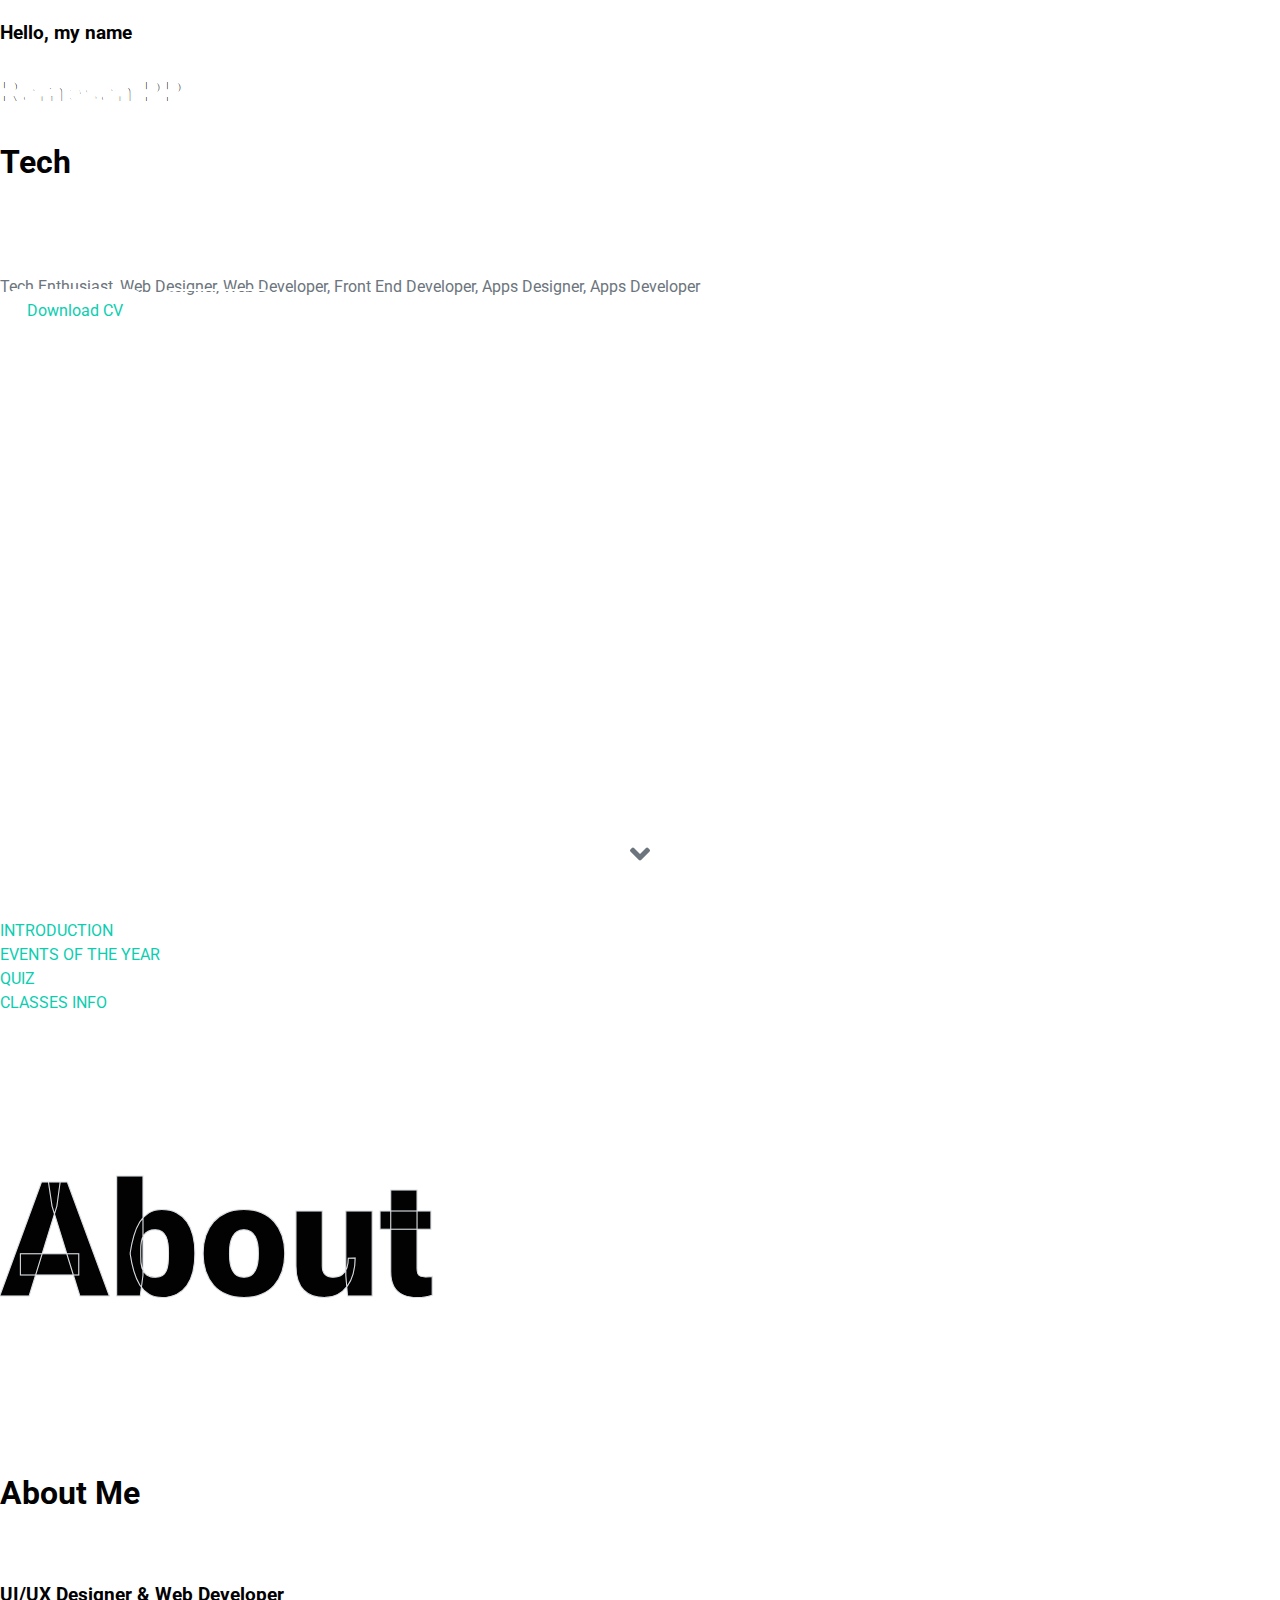
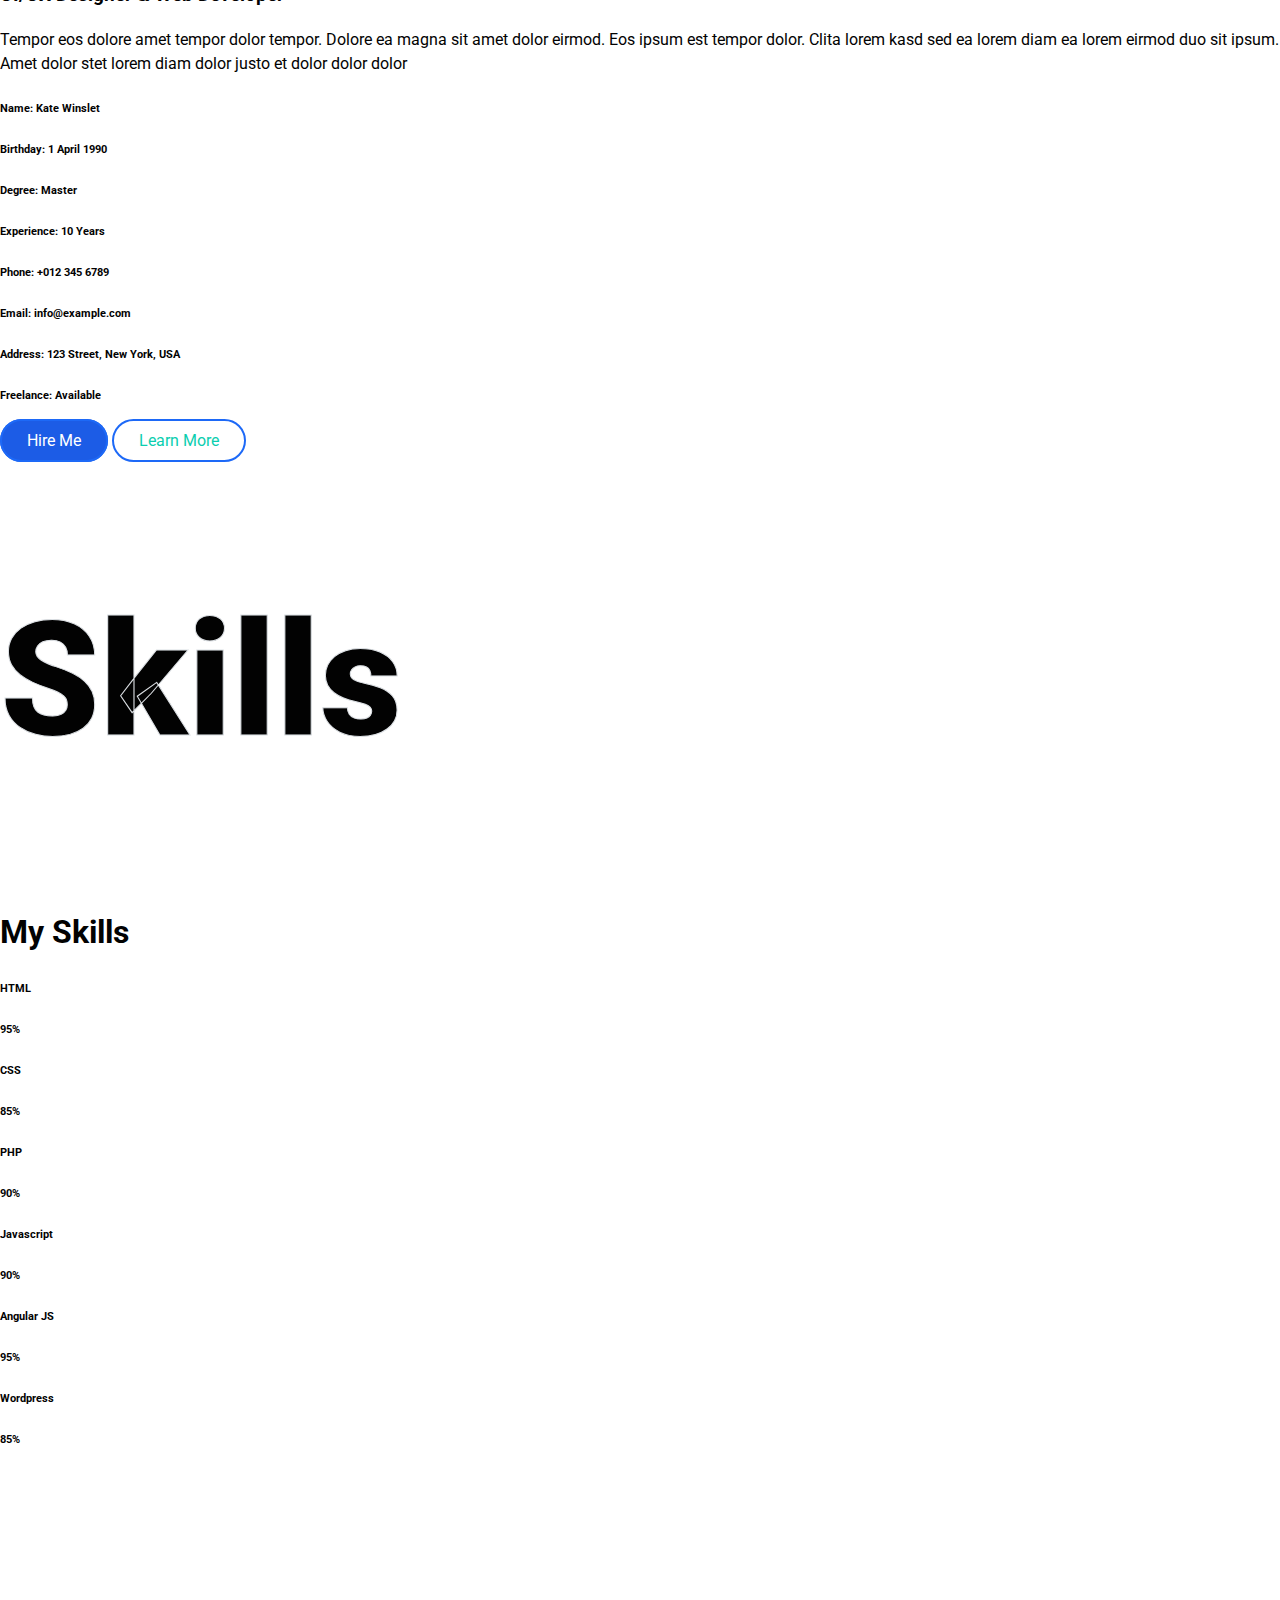
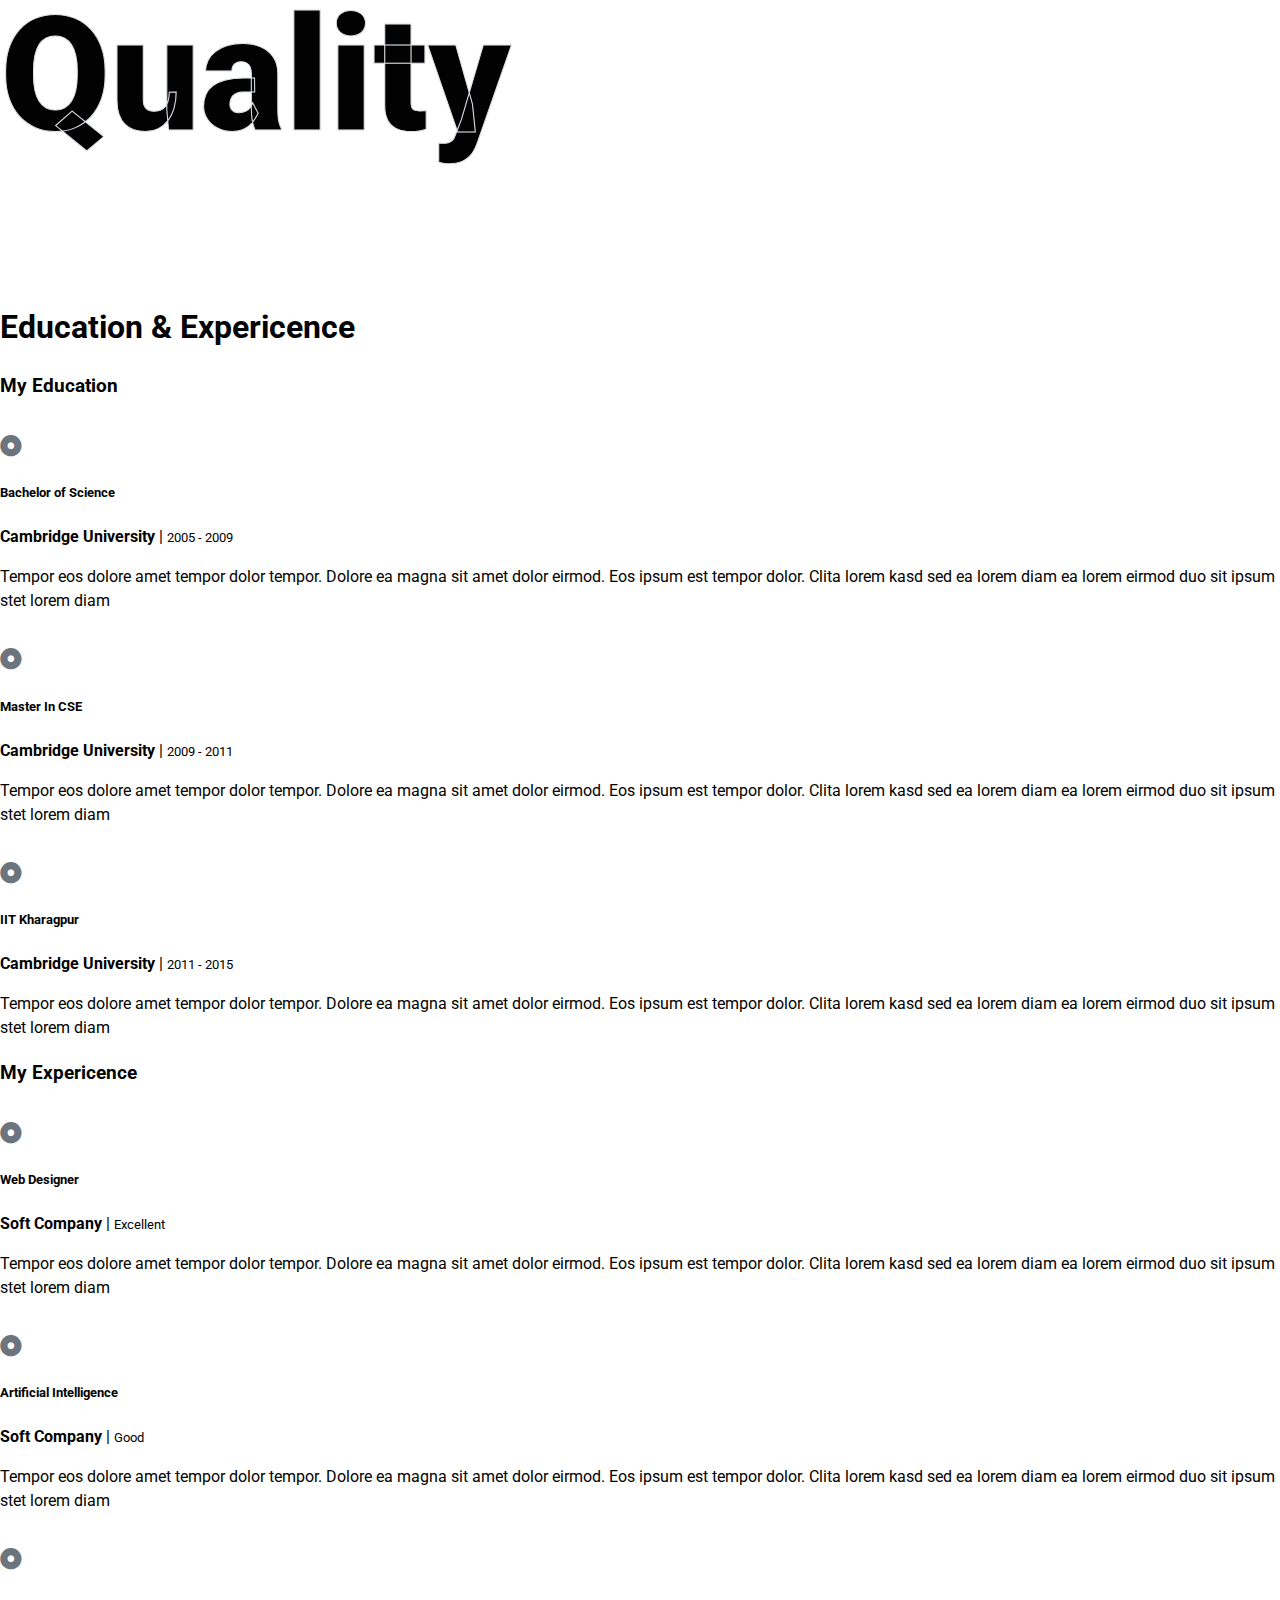
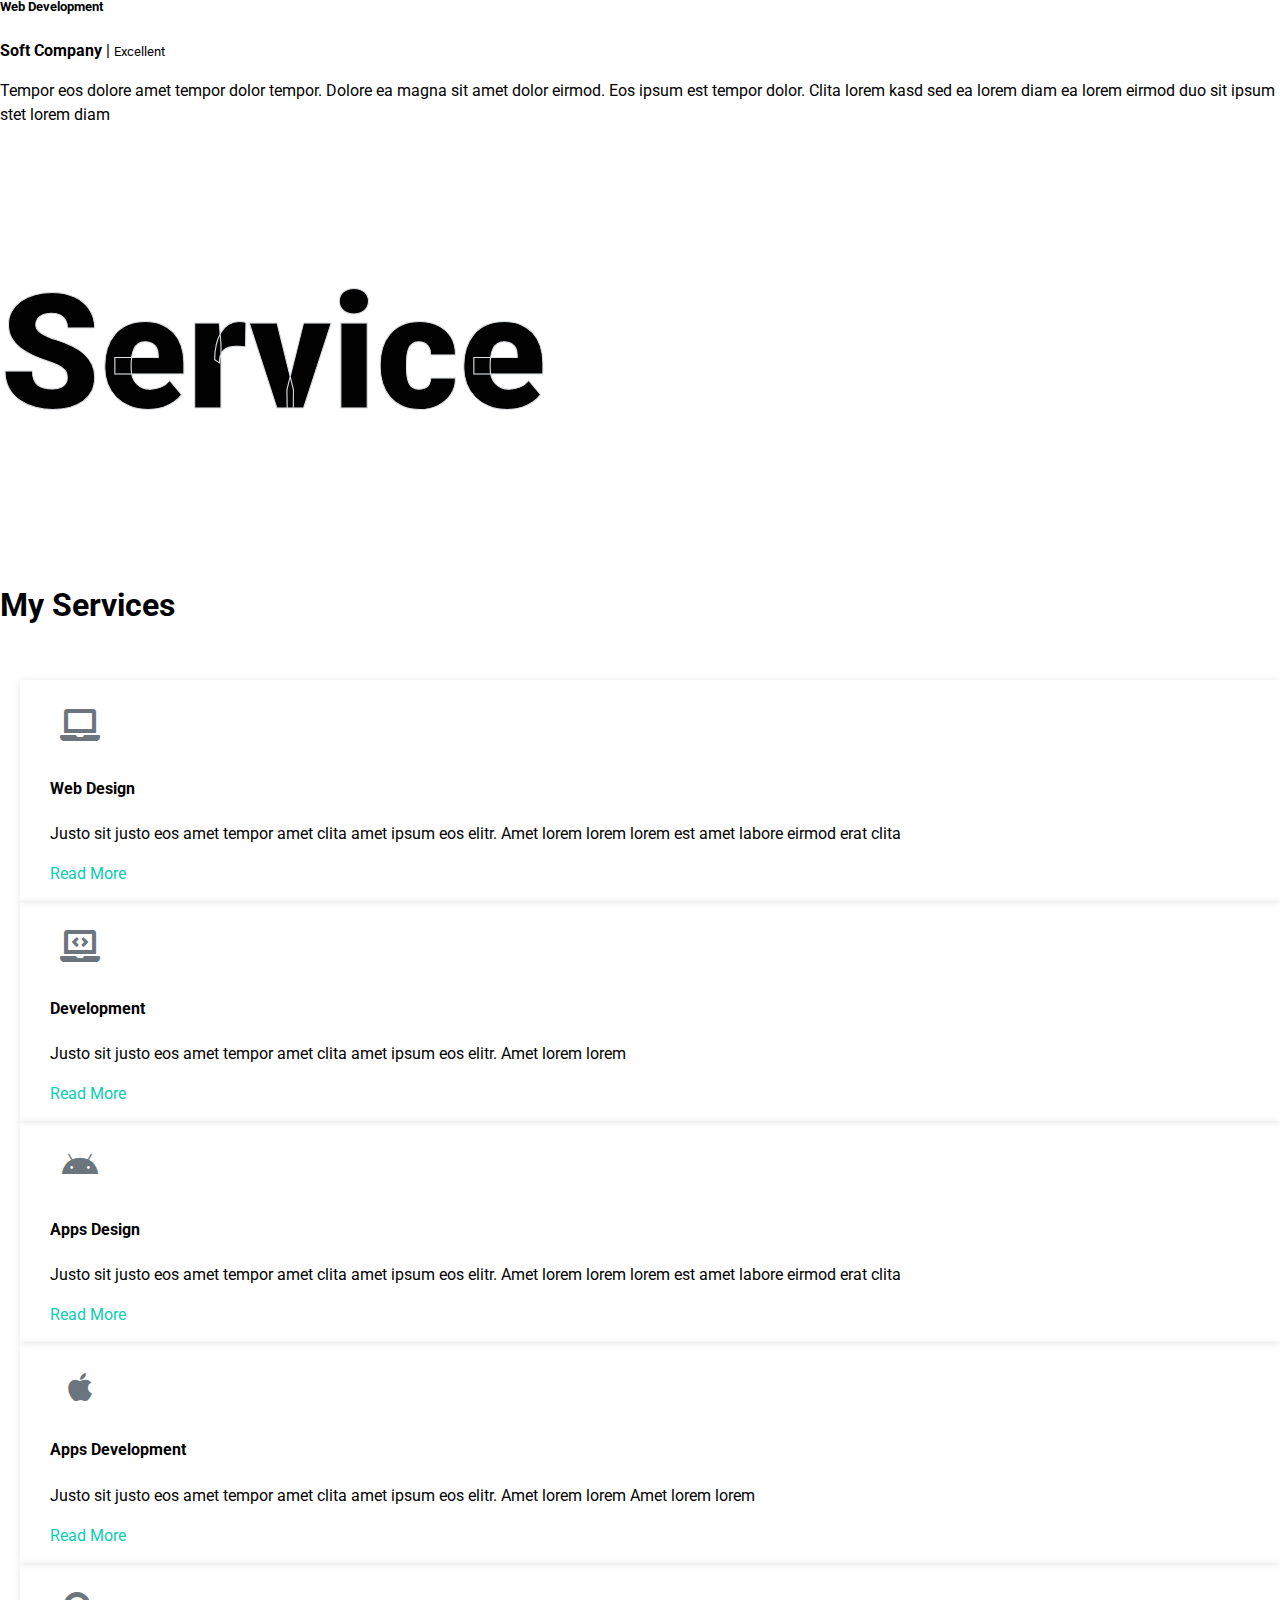
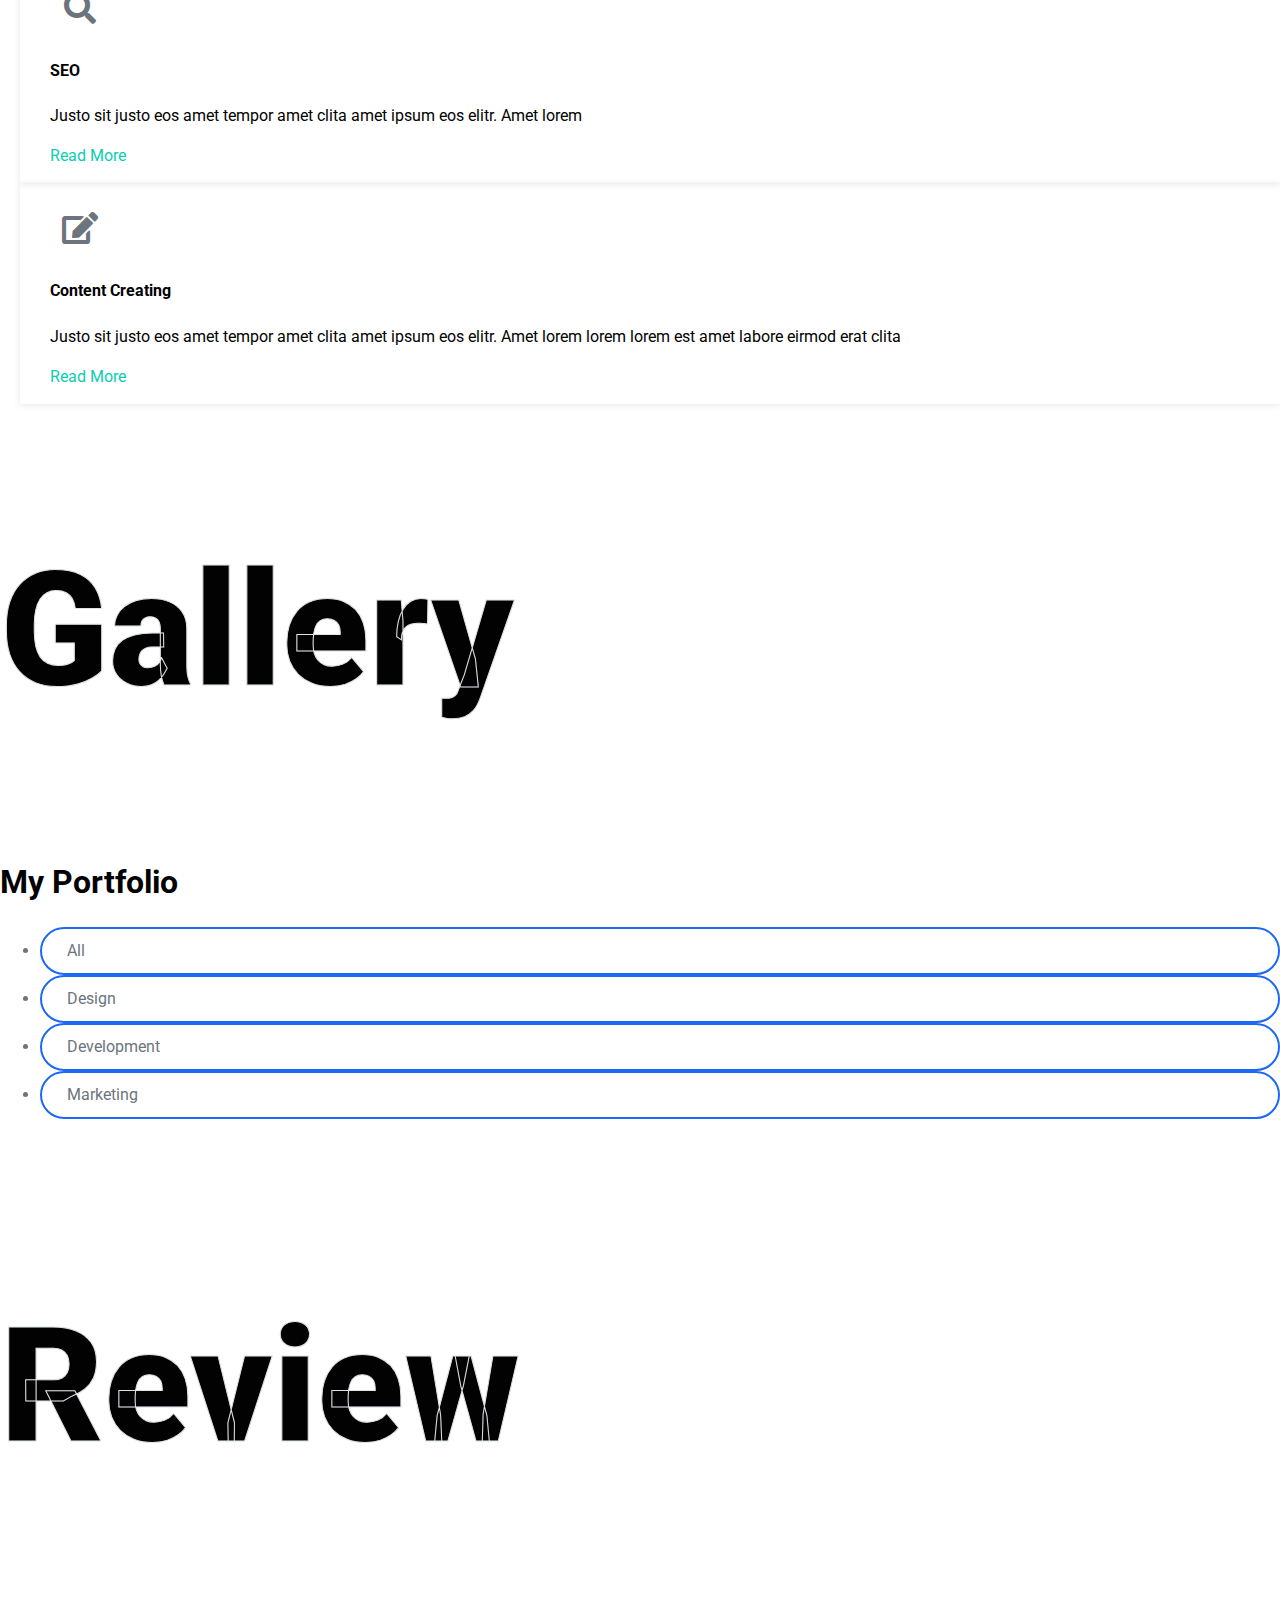
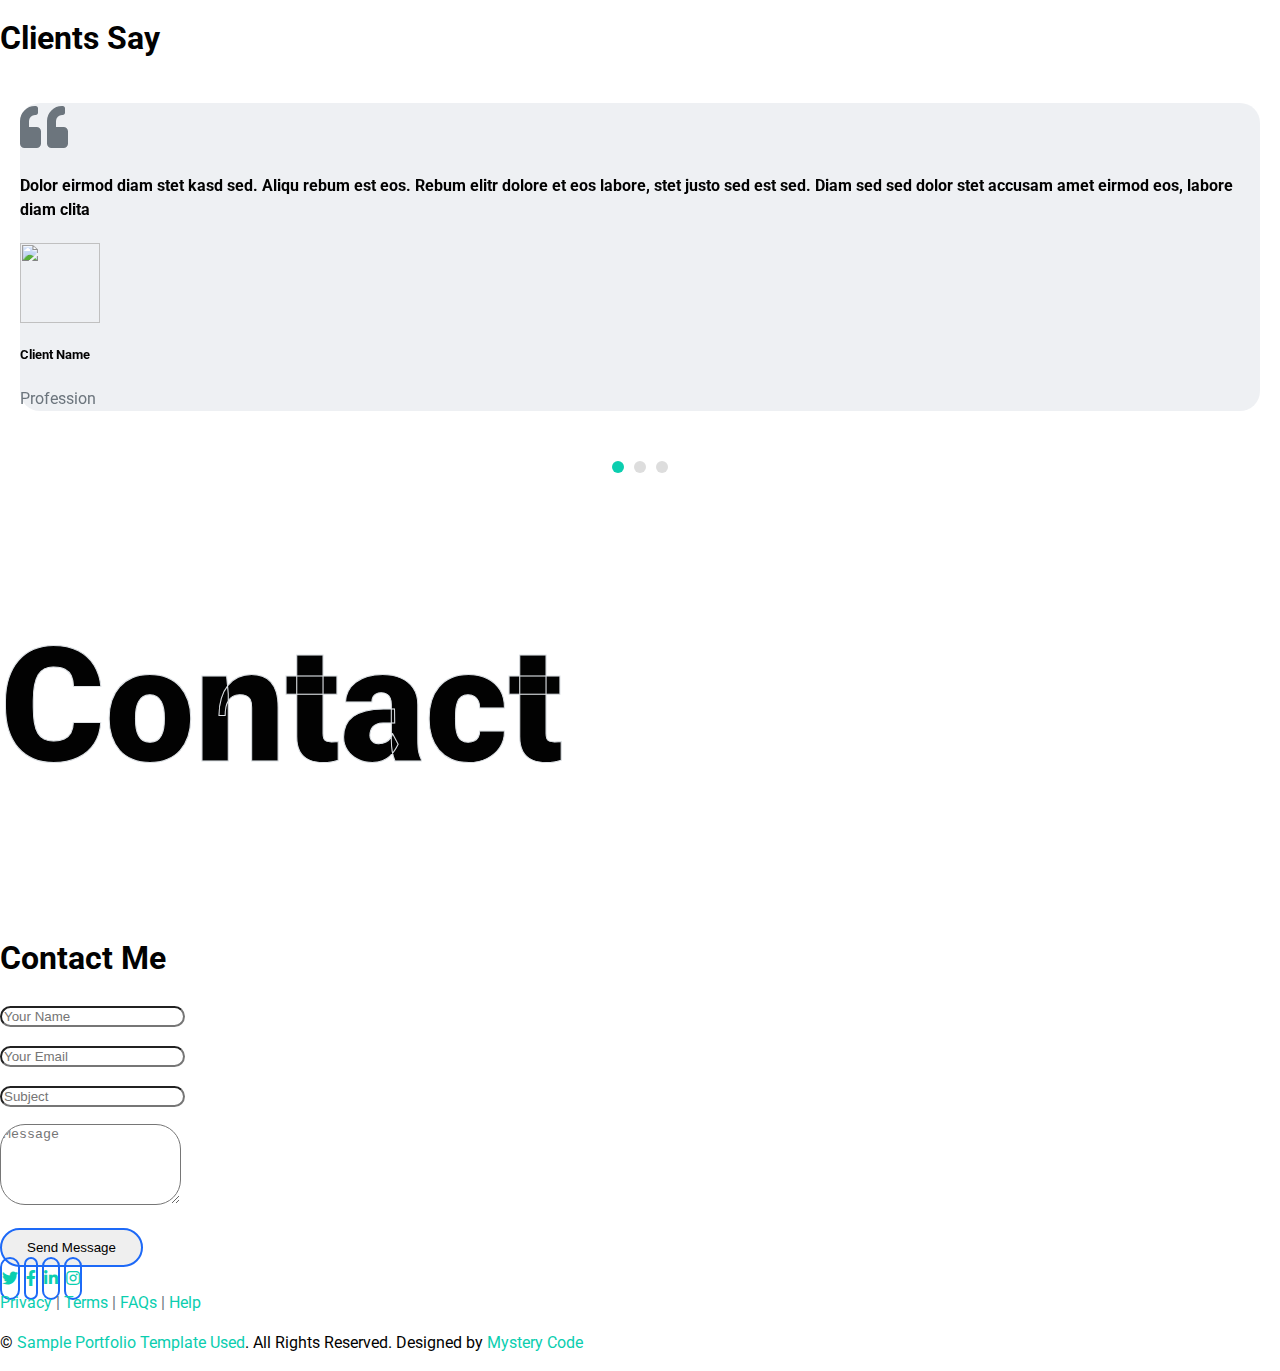
==== index.html @ 2570418d "Add files via upload" ====
<!DOCTYPE html>
<html lang="en">

<head>
    <meta charset="utf-8">
    <title>My Website</title>
    <meta content="width=device-width, initial-scale=1.0" name="viewport">
    <meta content="Free HTML Templates" name="keywords">
    <meta content="Free HTML Templates" name="description">

    <!-- Favicon -->
    <link href="img/favicon.ico" rel="icon">

    <!-- Google Web Fonts -->
    <link rel="preconnect" href="https://fonts.gstatic.com">
    <link href="https://fonts.googleapis.com/css2?family=Roboto:wght@300;400;500;700;900&display=swap" rel="stylesheet"> 

    <!-- Font Awesome -->
    <link href="https://cdnjs.cloudflare.com/ajax/libs/font-awesome/5.10.0/css/all.min.css" rel="stylesheet">

    <link rel="stylesheet" href="https://cdn.jsdelivr.net/npm/bootstrap@4.6.0/dist/css/bootstrap.min.css" integrity="sha384-B0vP5xmATw1+K9KRQjQERJvTumQW0nPEzvF6L/Z6nronJ3oUOFUFpCjEUQouq2+l" crossorigin="anonymous">
    <!-- Libraries Stylesheet -->
    <link href="lib/owlcarousel/assets/owl.carousel.min.css" rel="stylesheet">
    <link href="lib/lightbox/css/lightbox.min.css" rel="stylesheet">

    <!-- Customized Bootstrap Stylesheet -->
    <link href="css/style.css" rel="stylesheet">
</head>

<body data-spy="scroll" data-target=".navbar" data-offset="51">
    <!-- Navbar Start -->
    <nav class="navbar fixed-top shadow-sm navbar-expand-lg bg-light navbar-light py-3 py-lg-0 px-lg-5">
        <a href="index.html" class="navbar-brand ml-lg-3">
            <h1 class="m-0 display-5"><span class="text-primary">Ramesan</span>PP</h1>
        </a>
        <button type="button" class="navbar-toggler" data-toggle="collapse" data-target="#navbarCollapse">
            <span class="navbar-toggler-icon"></span>
        </button>
        <div class="collapse navbar-collapse px-lg-3" id="navbarCollapse">
            <div class="navbar-nav m-auto py-0">
                <a href="#home" class="nav-item nav-link active">Home</a>
                <a href="#about" class="nav-item nav-link">About</a>
                <a href="#qualification" class="nav-item nav-link">Quality</a>
                <a href="#skill" class="nav-item nav-link">Skill</a>
                <a href="#service" class="nav-item nav-link">Service</a>
                <a href="#portfolio" class="nav-item nav-link">Portfolio</a>
                <a href="#testimonial" class="nav-item nav-link">Review</a>
                <a href="#contact" class="nav-item nav-link">Contact</a>
            </div>
            <a href="" class="btn btn-menu d-none d-lg-block" style="background-color:#457efa; color: #ffffff;">Hire Me</a>
        </div>
    </nav>
    <!-- Navbar End -->

 

    <!-- Header Start -->
    <div class="container-fluid bg-primary d-flex align-items-center mb-5 py-5" id="home" style="min-height: 100vh;">
        <div class="container">
            <div class="row align-items-center">
               
                <div class="col-lg-7 text-center text-lg-left">
                    <h3 class="text-white font-weight-normal mb-3">Hello, my name</h3>
                    <h1 class="display-3 text-uppercase text-primary mb-2" style="-webkit-text-stroke: 4px #ffffff;">Ramesan PP</h1>
                    <h1 class="typed-text-output d-inline font-weight-lighter text-white"></h1>
                    <div class="typed-text d-none">Tech Enthusiast, Web Designer, Web Developer, Front End Developer, Apps Designer, Apps Developer</div>
                    <div class="d-flex align-items-center justify-content-center justify-content-lg-start pt-5">
                        <a href="" class="btn btn-white mr-4">Download CV</a>
                        
                        <a href="" class="btn btn-blue d-none d-sm-block">Play Video</a>
                    </div>
                </div>
                <div class="col-lg-6 px-8 pl-lg-0 pb-5 pb-lg-4 about-img">
                    <img class="img-fluid w-100 rounded-circle shadow-sm" src="img/profile.png" alt="">
                </div>
            </div>
        </div>
    </div>
    <!-- Header End -->

    <div class="body1">
        <div class="categorywrap">
            <a href="#">INTRODUCTION</a>
        </div>

        <div class="categorywrap">
            <a href="event.html">EVENTS OF THE YEAR</a>
        </div>

        <div class="categorywrap">
            <a href="quiz.html">QUIZ</a>
        </div>

        <div class="categorywrap">
            <a href="#">CLASSES INFO</a>
        </div>
    </div>
    <!-- About Start -->
    <div class="container-fluid py-5" id="about">
        <div class="container">
            <div class="position-relative d-flex align-items-center justify-content-center">
                <h1 class="display-1 text-uppercase text-white" style="-webkit-text-stroke: 1px #dee2e6;">About</h1>
                <h1 class="position-absolute text-uppercase text-primary">About Me</h1>
            </div>
            <div class="row align-items-center">
                <div class="col-lg-5 pb-4 pb-lg-0">
                    <img class="img-fluid rounded w-100" src="img/about.jpg" alt="">
                </div>
                <div class="col-lg-7">
                    <h3 class="mb-4">UI/UX Designer & Web Developer</h3>
                    <p>Tempor eos dolore amet tempor dolor tempor. Dolore ea magna sit amet dolor eirmod. Eos ipsum est tempor dolor. Clita lorem kasd sed ea lorem diam ea lorem eirmod duo sit ipsum. Amet dolor stet lorem diam dolor justo et dolor dolor dolor</p>
                    <div class="row mb-3">
                        <div class="col-sm-6 py-2"><h6>Name: <span class="text-secondary">Kate Winslet</span></h6></div>
                        <div class="col-sm-6 py-2"><h6>Birthday: <span class="text-secondary">1 April 1990</span></h6></div>
                        <div class="col-sm-6 py-2"><h6>Degree: <span class="text-secondary">Master</span></h6></div>
                        <div class="col-sm-6 py-2"><h6>Experience: <span class="text-secondary">10 Years</span></h6></div>
                        <div class="col-sm-6 py-2"><h6>Phone: <span class="text-secondary">+012 345 6789</span></h6></div>
                        <div class="col-sm-6 py-2"><h6>Email: <span class="text-secondary">info@example.com</span></h6></div>
                        <div class="col-sm-6 py-2"><h6>Address: <span class="text-secondary">123 Street, New York, USA</span></h6></div>
                        <div class="col-sm-6 py-2"><h6>Freelance: <span class="text-secondary">Available</span></h6></div>
                    </div>
                    <a href="" class="btn blue btn-outline-primary mr-4">Hire Me</a>
                    <a href="" class="btn btn-outline-primary">Learn More</a>
                </div>
            </div>
        </div>
    </div>
    <!-- About End -->


    
    <!-- Skill Start -->
    <div class="container-fluid py-5" id="skill">
        <div class="container">
            <div class="position-relative d-flex align-items-center justify-content-center">
                <h1 class="display-1 text-uppercase text-white" style="-webkit-text-stroke: 1px #dee2e6;">Skills</h1>
                <h1 class="position-absolute text-uppercase text-primary">My Skills</h1>
            </div>
            <div class="row align-items-center">
                <div class="col-md-6">
                    <div class="skill mb-4">
                        <div class="d-flex justify-content-between">
                            <h6 class="font-weight-bold">HTML</h6>
                            <h6 class="font-weight-bold">95%</h6>
                        </div>
                        <div class="progress">
                            <div class="progress-bar bg-primary" role="progressbar" aria-valuenow="95" aria-valuemin="0" aria-valuemax="100"></div>
                        </div>
                    </div>
                    <div class="skill mb-4">
                        <div class="d-flex justify-content-between">
                            <h6 class="font-weight-bold">CSS</h6>
                            <h6 class="font-weight-bold">85%</h6>
                        </div>
                        <div class="progress">
                            <div class="progress-bar bg-warning" role="progressbar" aria-valuenow="85" aria-valuemin="0" aria-valuemax="100"></div>
                        </div>
                    </div>
                    <div class="skill mb-4">
                        <div class="d-flex justify-content-between">
                            <h6 class="font-weight-bold">PHP</h6>
                            <h6 class="font-weight-bold">90%</h6>
                        </div>
                        <div class="progress">
                            <div class="progress-bar bg-danger" role="progressbar" aria-valuenow="90" aria-valuemin="0" aria-valuemax="100"></div>
                        </div>
                    </div>
                </div>
                <div class="col-md-6">
                    <div class="skill mb-4">
                        <div class="d-flex justify-content-between">
                            <h6 class="font-weight-bold">Javascript</h6>
                            <h6 class="font-weight-bold">90%</h6>
                        </div>
                        <div class="progress">
                            <div class="progress-bar bg-danger" role="progressbar" aria-valuenow="90" aria-valuemin="0" aria-valuemax="100"></div>
                        </div>
                    </div>
                    <div class="skill mb-4">
                        <div class="d-flex justify-content-between">
                            <h6 class="font-weight-bold">Angular JS</h6>
                            <h6 class="font-weight-bold">95%</h6>
                        </div>
                        <div class="progress">
                            <div class="progress-bar bg-dark" role="progressbar" aria-valuenow="95" aria-valuemin="0" aria-valuemax="100"></div>
                        </div>
                    </div>
                    <div class="skill mb-4">
                        <div class="d-flex justify-content-between">
                            <h6 class="font-weight-bold">Wordpress</h6>
                            <h6 class="font-weight-bold">85%</h6>
                        </div>
                        <div class="progress">
                            <div class="progress-bar bg-info" role="progressbar" aria-valuenow="85" aria-valuemin="0" aria-valuemax="100"></div>
                        </div>
                    </div>
                </div>
            </div>
        </div>
    </div>
    <!-- Skill End -->




    <!-- Qualification Start -->
    <div class="container-fluid py-5" id="qualification">
        <div class="container">
            <div class="position-relative d-flex align-items-center justify-content-center">
                <h1 class="display-1 text-uppercase text-white" style="-webkit-text-stroke: 1px #dee2e6;">Quality</h1>
                <h1 class="position-absolute text-uppercase text-primary">Education & Expericence</h1>
            </div>
            <div class="row align-items-center">
                <div class="col-lg-6">
                    <h3 class="mb-4">My Education</h3>
                    <div class="border-left border-primary pt-2 pl-4 ml-2">
                        <div class="position-relative ex-me mb-4">
                            <i class="far fa-dot-circle text-primary position-absolute" style="top: 2px; left: -35px; font-size: 22px;"></i>
                            <h5 class="font-weight-bold mb-1">Bachelor of Science</h5>
                            <p class="mb-2"><strong>Cambridge University</strong> | <small>2005 - 2009</small></p>
                            <p>Tempor eos dolore amet tempor dolor tempor. Dolore ea magna sit amet dolor eirmod. Eos ipsum est tempor dolor. Clita lorem kasd sed ea lorem diam ea lorem eirmod duo sit ipsum stet lorem diam</p>
                        </div>
                        <div class="position-relative ex-me mb-4">
                            <i class="far fa-dot-circle text-primary position-absolute" style="top: 2px; left: -35px;  font-size: 22px;"></i>
                            <h5 class="font-weight-bold mb-1">Master In CSE</h5>
                            <p class="mb-2"><strong>Cambridge University</strong> | <small>2009 - 2011</small></p>
                            <p>Tempor eos dolore amet tempor dolor tempor. Dolore ea magna sit amet dolor eirmod. Eos ipsum est tempor dolor. Clita lorem kasd sed ea lorem diam ea lorem eirmod duo sit ipsum stet lorem diam</p>
                        </div>
                        <div class="position-relative ex-me mb-4">
                            <i class="far fa-dot-circle text-primary position-absolute" style="top: 2px; left: -35px;  font-size: 22px;"></i>
                            <h5 class="font-weight-bold mb-1">IIT Kharagpur</h5>
                            <p class="mb-2"><strong>Cambridge University</strong> | <small>2011 - 2015</small></p>
                            <p>Tempor eos dolore amet tempor dolor tempor. Dolore ea magna sit amet dolor eirmod. Eos ipsum est tempor dolor. Clita lorem kasd sed ea lorem diam ea lorem eirmod duo sit ipsum stet lorem diam</p>
                        </div>
                    </div>
                </div>
                <div class="col-lg-6">
                    <h3 class="mb-4">My Expericence</h3>
                    <div class="border-left border-primary pt-2 pl-4 ml-2">
                        <div class="position-relative ex-me mb-4">
                            <i class="far fa-dot-circle text-primary position-absolute" style="top: 2px;left: -35px;  font-size: 22px;"></i>
                            <h5 class="font-weight-bold mb-1">Web Designer</h5>
                            <p class="mb-2"><strong>Soft Company</strong> | <small> Excellent</small></p>
                            <p>Tempor eos dolore amet tempor dolor tempor. Dolore ea magna sit amet dolor eirmod. Eos ipsum est tempor dolor. Clita lorem kasd sed ea lorem diam ea lorem eirmod duo sit ipsum stet lorem diam</p>
                        </div>
                        <div class="position-relative ex-me mb-4">
                            <i class="far fa-dot-circle text-primary position-absolute" style="top: 2px;left: -35px;  font-size: 22px;"></i>
                            <h5 class="font-weight-bold mb-1">Artificial Intelligence</h5>
                            <p class="mb-2"><strong>Soft Company</strong> | <small> Good</small></p>
                            <p>Tempor eos dolore amet tempor dolor tempor. Dolore ea magna sit amet dolor eirmod. Eos ipsum est tempor dolor. Clita lorem kasd sed ea lorem diam ea lorem eirmod duo sit ipsum stet lorem diam</p>
                        </div>
                        <div class="position-relative ex-me mb-4">
                            <i class="far fa-dot-circle text-primary position-absolute" style="top: 2px;left: -35px;  font-size: 22px;"></i>
                            <h5 class="font-weight-bold mb-1">Web Development</h5>
                            <p class="mb-2"><strong>Soft Company</strong> | <small> Excellent</small></p>
                            <p>Tempor eos dolore amet tempor dolor tempor. Dolore ea magna sit amet dolor eirmod. Eos ipsum est tempor dolor. Clita lorem kasd sed ea lorem diam ea lorem eirmod duo sit ipsum stet lorem diam</p>
                        </div>
                    </div>
                </div>
            </div>
        </div>
    </div>
    <!-- Qualification End -->



    <!-- Services Start -->
    <div class="container-fluid pt-5" id="service">
        <div class="container">
            <div class="service-h4 position-relative d-flex align-items-center justify-content-center">
                <h1 class="display-1 text-uppercase text-white" style="-webkit-text-stroke: 1px #dee2e6;">Service</h1>
                <h1 class="position-absolute text-uppercase text-primary">My Services</h1>
            </div>
            <div class="row pb-3">
                <div class="service-box col-lg-4 col-md-6 text-center mb-5">
                    <div class="d-flex align-items-center justify-content-center mb-4">
                        <i class="fa fa-2x fa-laptop service-icon bg-primary text-white mr-3"></i>
                        <h4 class="font-weight-bold m-0">Web Design</h4>
                    </div>
                    <p>Justo sit justo eos amet tempor amet clita amet ipsum eos elitr. Amet lorem lorem lorem est amet labore eirmod erat clita</p>
                    <a class="border-bottom border-primary text-decoration-none" href="">Read More</a>
                </div>
                <div class="service-box col-lg-3 col-md-6 text-center mb-5">
                    <div class="d-flex align-items-center justify-content-center mb-4">
                        <i class="fa fa-2x fa-laptop-code service-icon bg-primary text-white mr-3"></i>
                        <h4 class="font-weight-bold m-0">Development</h4>
                    </div>
                    <p>Justo sit justo eos amet tempor amet clita amet ipsum eos elitr. Amet lorem lorem</p>
                    <a class="border-bottom border-primary text-decoration-none" href="">Read More</a>
                </div>
                <div class="service-box col-lg-4 col-md-6 text-center mb-5">
                    <div class="d-flex align-items-center justify-content-center mb-4">
                        <i class="fab fa-2x fa-android service-icon bg-primary text-white mr-3"></i>
                        <h4 class="font-weight-bold m-0">Apps Design</h4>
                    </div>
                    <p>Justo sit justo eos amet tempor amet clita amet ipsum eos elitr. Amet lorem lorem lorem est amet labore eirmod erat clita</p>
                    <a class="border-bottom border-primary text-decoration-none" href="">Read More</a>
                </div>
                <div class="service-box col-lg-4 col-md-6 text-center mb-5">
                    <div class="d-flex align-items-center justify-content-center mb-4">
                        <i class="fab fa-2x fa-apple service-icon bg-primary text-white mr-3"></i>
                        <h4 class="font-weight-bold m-0">Apps Development</h4>
                    </div>
                    <p>Justo sit justo eos amet tempor amet clita amet ipsum eos elitr. Amet lorem lorem Amet lorem lorem</p>
                    <a class="border-bottom border-primary text-decoration-none" href="">Read More</a>
                </div>
                <div class="service-box col-lg-3 col-md-6 text-center mb-5">
                    <div class="d-flex align-items-center justify-content-center mb-4">
                        <i class="fa fa-2x fa-search service-icon bg-primary text-white mr-3"></i>
                        <h4 class="font-weight-bold m-0">SEO</h4>
                    </div>
                    <p>Justo sit justo eos amet tempor amet clita amet ipsum eos elitr. Amet lorem  </p>
                    <a class="border-bottom border-primary text-decoration-none" href="">Read More</a>
                </div>
                <div class="service-box col-lg-4  col-md-7 text-center mb-5">
                    <div class="d-flex align-items-center justify-content-center mb-4">
                        <i class="fa fa-2x fa-edit service-icon bg-primary text-white mr-3"></i>
                        <h4 class="font-weight-bold m-0">Content Creating</h4>
                    </div>
                    <p>Justo sit justo eos amet tempor amet clita amet ipsum eos elitr. Amet lorem lorem lorem est amet labore eirmod erat clita</p>
                    <a class="border-bottom border-primary text-decoration-none" href="">Read More</a>
                </div>
            </div>
        </div>
    </div>
    <!-- Services End -->


    <!-- Portfolio Start -->
    <div class="container-fluid pt-5 pb-3" id="portfolio">
        <div class="container">
            <div class="position-relative d-flex align-items-center justify-content-center">
                <h1 class="display-1 text-uppercase text-white" style="-webkit-text-stroke: 1px #dee2e6;">Gallery</h1>
                <h1 class="position-absolute text-uppercase text-primary">My Portfolio</h1>
            </div>
            <div class="row">
                <div class="col-12 text-center mb-2">
                    <ul class="list-inline mb-4" id="portfolio-flters">
                        <li class="btn btn-sm btn-outline-primary m-1 active"  data-filter="*">All</li>
                        <li class="btn btn-sm btn-outline-primary m-1" data-filter=".first">Design</li>
                        <li class="btn btn-sm btn-outline-primary m-1" data-filter=".second">Development</li>
                        <li class="btn btn-sm btn-outline-primary m-1" data-filter=".third">Marketing</li>
                    </ul>
                </div>
            </div>
            <div class="row portfolio-container">
                <div class="col-lg-4 col-md-6 mb-4 portfolio-item first">
                    <div class="position-relative overflow-hidden mb-2">
                        <img class="img-fluid rounded w-100" src="img/portfolio-1.jpg" alt="">
                        <div class="portfolio-btn bg-primary d-flex align-items-center justify-content-center">
                            <a href="img/portfolio-1.jpg" data-lightbox="portfolio">
                                <i class="fa fa-plus text-white" style="font-size: 60px;"></i>
                            </a>
                        </div>
                    </div>
                </div>
                <div class="col-lg-4 col-md-6 mb-4 portfolio-item second">
                    <div class="position-relative overflow-hidden mb-2">
                        <img class="img-fluid rounded w-100" src="img/portfolio-2.jpg" alt="">
                        <div class="portfolio-btn bg-primary d-flex align-items-center justify-content-center">
                            <a href="img/portfolio-2.jpg" data-lightbox="portfolio">
                                <i class="fa fa-plus text-white" style="font-size: 60px;"></i>
                            </a>
                        </div>
                    </div>
                </div>
                <div class="col-lg-4 col-md-6 mb-4 portfolio-item third">
                    <div class="position-relative overflow-hidden mb-2">
                        <img class="img-fluid rounded w-100" src="img/portfolio-3.jpg" alt="">
                        <div class="portfolio-btn bg-primary d-flex align-items-center justify-content-center">
                            <a href="img/portfolio-3.jpg" data-lightbox="portfolio">
                                <i class="fa fa-plus text-white" style="font-size: 60px;"></i>
                            </a>
                        </div>
                    </div>
                </div>
                <div class="col-lg-4 col-md-6 mb-4 portfolio-item first">
                    <div class="position-relative overflow-hidden mb-2">
                        <img class="img-fluid rounded w-100" src="img/portfolio-4.jpg" alt="">
                        <div class="portfolio-btn bg-primary d-flex align-items-center justify-content-center">
                            <a href="img/portfolio-4.jpg" data-lightbox="portfolio">
                                <i class="fa fa-plus text-white" style="font-size: 60px;"></i>
                            </a>
                        </div>
                    </div>
                </div>
                <div class="col-lg-4 col-md-6 mb-4 portfolio-item second">
                    <div class="position-relative overflow-hidden mb-2">
                        <img class="img-fluid rounded w-100" src="img/portfolio-5.jpg" alt="">
                        <div class="portfolio-btn bg-primary d-flex align-items-center justify-content-center">
                            <a href="img/portfolio-5.jpg" data-lightbox="portfolio">
                                <i class="fa fa-plus text-white" style="font-size: 60px;"></i>
                            </a>
                        </div>
                    </div>
                </div>
                <div class="col-lg-4 col-md-6 mb-4 portfolio-item third">
                    <div class="position-relative overflow-hidden mb-2">
                        <img class="img-fluid rounded w-100" src="img/portfolio-6.jpg" alt="">
                        <div class="portfolio-btn bg-primary d-flex align-items-center justify-content-center">
                            <a href="img/portfolio-6.jpg" data-lightbox="portfolio">
                                <i class="fa fa-plus text-white" style="font-size: 60px;"></i>
                            </a>
                        </div>
                    </div>
                </div>
            </div>
        </div>
    </div>
    <!-- Portfolio End -->


    <!-- Testimonial Start -->
    <div class="container-fluid py-5" id="testimonial">
        <div class="container">
            <div class="position-relative d-flex align-items-center justify-content-center">
                <h1 class="display-1 text-uppercase text-white" style="-webkit-text-stroke: 1px #dee2e6;">Review</h1>
                <h1 class="position-absolute text-uppercase text-primary">Clients Say</h1>
            </div>
            <div class="row justify-content-center">
                <div class="col-lg-9">
                    <div class="owl-carousel testimonial-carousel">
                        <div class="text-center">
                            <i class="fa fa-3x fa-quote-left text-primary mb-4"></i>
                            <h4 class="font-weight-light mb-4">Dolor eirmod diam stet kasd sed. Aliqu rebum est eos. Rebum elitr dolore et eos labore, stet justo sed est sed. Diam sed sed dolor stet accusam amet eirmod eos, labore diam clita</h4>
                            <img class="img-fluid rounded-circle mx-auto mb-3" src="img/testimonial-1.jpg" style="width: 80px; height: 80px;">
                            <h5 class="font-weight-bold m-0">Client Name</h5>
                            <span>Profession</span>
                        </div>
                        <div class="text-center">
                            <i class="fa fa-3x fa-quote-left text-primary mb-4"></i>
                            <h4 class="font-weight-light mb-4">Dolor eirmod diam stet kasd sed. Aliqu rebum est eos. Rebum elitr dolore et eos labore, stet justo sed est sed. Diam sed sed dolor stet accusam amet eirmod eos, labore diam clita</h4>
                            <img class="img-fluid rounded-circle mx-auto mb-3" src="img/testimonial-2.jpg" style="width: 80px; height: 80px;">
                            <h5 class="font-weight-bold m-0">Client Name</h5>
                            <span>Profession</span>
                        </div>
                        <div class="text-center">
                            <i class="fa fa-3x fa-quote-left text-primary mb-4"></i>
                            <h4 class="font-weight-light mb-4">Dolor eirmod diam stet kasd sed. Aliqu rebum est eos. Rebum elitr dolore et eos labore, stet justo sed est sed. Diam sed sed dolor stet accusam amet eirmod eos, labore diam clita</h4>
                            <img class="img-fluid rounded-circle mx-auto mb-3" src="img/testimonial-3.jpg" style="width: 80px; height: 80px;">
                            <h5 class="font-weight-bold m-0">Client Name</h5>
                            <span>Profession</span>
                        </div>
                    </div>
                </div>
            </div>
        </div>
    </div>
    <!-- Testimonial End -->
 


    <!-- Contact Start -->
    <div class="container-fluid py-5" id="contact">
        <div class="container">
            <div class="position-relative d-flex align-items-center justify-content-center">
                <h1 class="display-1 text-uppercase text-white" style="-webkit-text-stroke: 1px #dee2e6;">Contact</h1>
                <h1 class="position-absolute text-uppercase text-primary">Contact Me</h1>
            </div>
            <div class="row justify-content-center">
                <div class="col-lg-8">
                    <div class="contact-form text-center">
                        <div id="success"></div>
                        <form name="sentMessage" id="contactForm" novalidate="novalidate">
                            <div class="form-row">
                                <div class="control-group col-sm-6">
                                    <input type="text" class="form-control p-4" id="name" placeholder="Your Name"
                                        required="required" data-validation-required-message="Please enter your name" />
                                    <p class="help-block text-danger"></p>
                                </div>
                                <div class="control-group col-sm-6">
                                    <input type="email" class="form-control p-4" id="email" placeholder="Your Email"
                                        required="required" data-validation-required-message="Please enter your email" />
                                    <p class="help-block text-danger"></p>
                                </div>
                            </div>
                            <div class="control-group">
                                <input type="text" class="form-control p-4" id="subject" placeholder="Subject"
                                    required="required" data-validation-required-message="Please enter a subject" />
                                <p class="help-block text-danger"></p>
                            </div>
                            <div class="control-group">
                                <textarea class="form-control py-3 px-4" rows="5" id="message" placeholder="Message"
                                    required="required"
                                    data-validation-required-message="Please enter your message"></textarea>
                                <p class="help-block text-danger"></p>
                            </div>
                            <div>
                                <button class="btn btn-outline-primary" type="submit" id="sendMessageButton">Send
                                    Message</button>
                            </div>
                        </form>
                    </div>
                </div>
            </div>
        </div>
    </div>
    <!-- Contact End -->


    <!-- Footer Start -->
    <div class="container-fluid bg-primary text-white mt-5 py-1 px-sm-1 px-md-5">
        <div class="container text-center py-5">
            <div class="d-flex justify-content-center mb-4">
                <a class="btn btn-light btn-social mr-2" href="#"><i class="fab fa-twitter"></i></a>
                <a class="btn btn-light btn-social mr-2" href="#"><i class="fab fa-facebook-f"></i></a>
                <a class="btn btn-light btn-social mr-2" href="#"><i class="fab fa-linkedin-in"></i></a>
                <a class="btn btn-light btn-social" href="#"><i class="fab fa-instagram"></i></a>
            </div>
            <div class="d-flex justify-content-center mb-3">
                <a class="text-white" href="#">Privacy</a>
                <span class="px-3">|</span>
                <a class="text-white" href="#">Terms</a>
                <span class="px-3">|</span>
                <a class="text-white" href="#">FAQs</a>
                <span class="px-3">|</span>
                <a class="text-white" href="#">Help</a>
            </div>
            <p class="m-0">&copy; <a class="text-white font-weight-bold" href="#">Sample Portfolio Template Used</a>. All Rights Reserved. Designed by <a class="text-white font-weight-bold" href="#">Mystery Code</a>
            </p>
        </div>
    </div>
    <!-- Footer End -->

    <!-- Scroll to Bottom -->
    <i class="fa fa-2x fa-angle-down text-white scroll-to-bottom"></i>

    <!-- Back to Top -->
    <a href="#" class="btn btn-outline-dark px-0 back-to-top"><i class="fa fa-angle-double-up"></i></a>


    <!-- JavaScript Libraries -->
    <!-- JavaScript Libraries -->
    <script src="https://code.jquery.com/jquery-3.4.1.min.js"></script>
    <script src="https://stackpath.bootstrapcdn.com/bootstrap/4.4.1/js/bootstrap.bundle.min.js"></script>
    <script src="lib/typed/typed.min.js"></script>
    <script src="lib/easing/easing.min.js"></script>
    <script src="lib/waypoints/waypoints.min.js"></script>
    <script src="lib/owlcarousel/owl.carousel.min.js"></script>
    <script src="lib/isotope/isotope.pkgd.min.js"></script>
    <script src="lib/lightbox/js/lightbox.min.js"></script>

    <!-- Contact Javascript File -->
    <script src="mail/jqBootstrapValidation.min.js"></script>
    <script src="mail/contact.js"></script>

    <!-- Template Javascript -->
    <script src="js/main.js"></script>
</body>

</html>
---- css/style.css ----
*,
*::before,
*::after {
  box-sizing: border-box;
}

html {
  font-family: sans-serif;
  line-height: 1.15;
  -webkit-text-size-adjust: 100%;
  -webkit-tap-highlight-color: rgba(0, 0, 0, 0);
}

 

body {
  margin: 0;
  font-family: "Roboto", sans-serif;
  font-size: 1rem;
  font-weight: 400;
  line-height: 1.5;
  color: #6c757d;
  text-align: left;
  background-color: #ffffff;
}
 
a {
  color: #0BCEAF;
  text-decoration: none;
  background-color: transparent;
}

a:hover {
  color: #078571;
  text-decoration: underline;
}
 
h1,h2,h3,h4,h5,h6,p{
  color: #020202 !important;
} 

 

/********** Template CSS ************/


.text-stroke-header {
  -webkit-text-stroke: 3px #ffffff;
  color: transparent;
}

.btn {
  padding: 10px 25px;
  border-radius: 100px;
}

.btn-social {
  width: 45px;
  height: 45px;
  padding-left: 0;
  padding-right: 0;
  text-align: center;
  border-radius: 45px;
}

.form-control {
  border-radius: 25px;
}




/* ================ Navigation Menu ====================*/


.navbar-light {
  display: none;
}

.navbar-light .navbar-nav .nav-link {
  padding: 25px 10px;
  color: #343a40;
  font-weight: 500;
  outline: none;
}

.navbar-light .navbar-nav .nav-link:hover,
.navbar-light .navbar-nav .nav-link.active {
  color: #0BCEAF;
}

@media (max-width: 991.98px) {
  .navbar-light .navbar-nav .nav-link {
    padding: 10px 0;
  }
}


/*===================== Hero section ======================*/

.about-img{
 margin-left: -100px;
 right: -60px;
}

.display-1{
  font-size: 160px;
  font-weight: 1000;
  
}
 
.position-absolute{
  font-weight: 700;
  
}

.typed-cursor {
  font-size: 45px;
  color: #ffffff;
}

.blue{
  background-color: #1c5ce6;
  color: #ffffff;
}
.btn{
  border: 2px solid rgb(29, 105, 247);
} 
.btn-white{
  background-color: #ffffff;
  border:2px solid #ffffff;
}
.btn-blue{
  border: 2.4px solid #ffffff;
  color: #ffffff;
}
@media (max-width: 700px) {
  .about-img{
    margin-left: 20px;
    right: 0px;
    top: 30px;
   }
}
/*===================== Progress Bar ====================*/

.progress {
  border-radius: 10px;
}

.progress .progress-bar {
  width: 0px;
  border-radius: 10px;
  transition: 2s;
}


/* =================== Queality ======================*/
.ex-me{
  margin-top: 35px;
}


/* =================== Service Section ==================*/
.service-h4{
  padding-bottom: 30px;
}

.service-icon {
  width: 60px;
  height: 60px;
  display: flex;
  align-items: center;
  justify-content: center;
  border-radius: 60px;
}

.service-box{
  box-shadow: 0px 1px 7px rgba(0, 0, 0, 0.1);  
  margin-left: 20px;
  padding: 15px;
  padding-left: 30px;
  padding-right: 30px;
}
.service-box:hover{
  box-shadow: 0px 1px 13px rgba(27, 27, 27, 0.705); 
 
}
/* =================== Portfolio section ==================*/


.portfolio-item .portfolio-btn {
  position: absolute;
  width: 0;
  height: 0;
  top: 50%;
  left: 50%;
  border-radius: 4px;
  opacity: 0;
  transition: .5s;
}

.portfolio-item:hover .portfolio-btn {
  opacity: 1;
  width: calc(100% - 60px);
  height: calc(100% - 60px);
  top: 30px;
  left: 30px;
}

/* ====================== Testimonial ================*/
.testimonial-carousel .text-center{
  background-color: #eaecf0d0;
  border-radius: 20px;
  margin: 20px;

}
.testimonial-carousel .text-center h4{

}

.testimonial-carousel .owl-dots {
  margin-top: 25px;
  text-align: center;
}

.testimonial-carousel .owl-dot {
  display: inline-block;
  margin: 0 5px;
  width: 12px;
  height: 12px;
  border-radius: 10px;
  background: #dddddd;
}

.testimonial-carousel .owl-dot.active {
  background: #0BCEAF;
}



/* ========================== Contact Us ========================*/

.contact-form .help-block ul {
  margin: 0;
  padding: 0;
  list-style-type: none;
}


/*====================== Back to buttom ==================*/

.scroll-to-bottom {
  position: fixed;
  width: 20px;
  left: calc(50% - 10px);
  bottom: 30px;
  z-index: 11;
  animation: action 1s infinite alternate;
}

.back-to-top {
  position: fixed;
  display: none;
  width: 30px;
  text-align: center;
  right: 30px;
  bottom: 30px;
  z-index: 11;
  animation: action 1s infinite alternate;
}

@keyframes action {
  0% {
    transform: translateY(0);
  }
  100% {
    transform: translateY(-15px);
  }
}
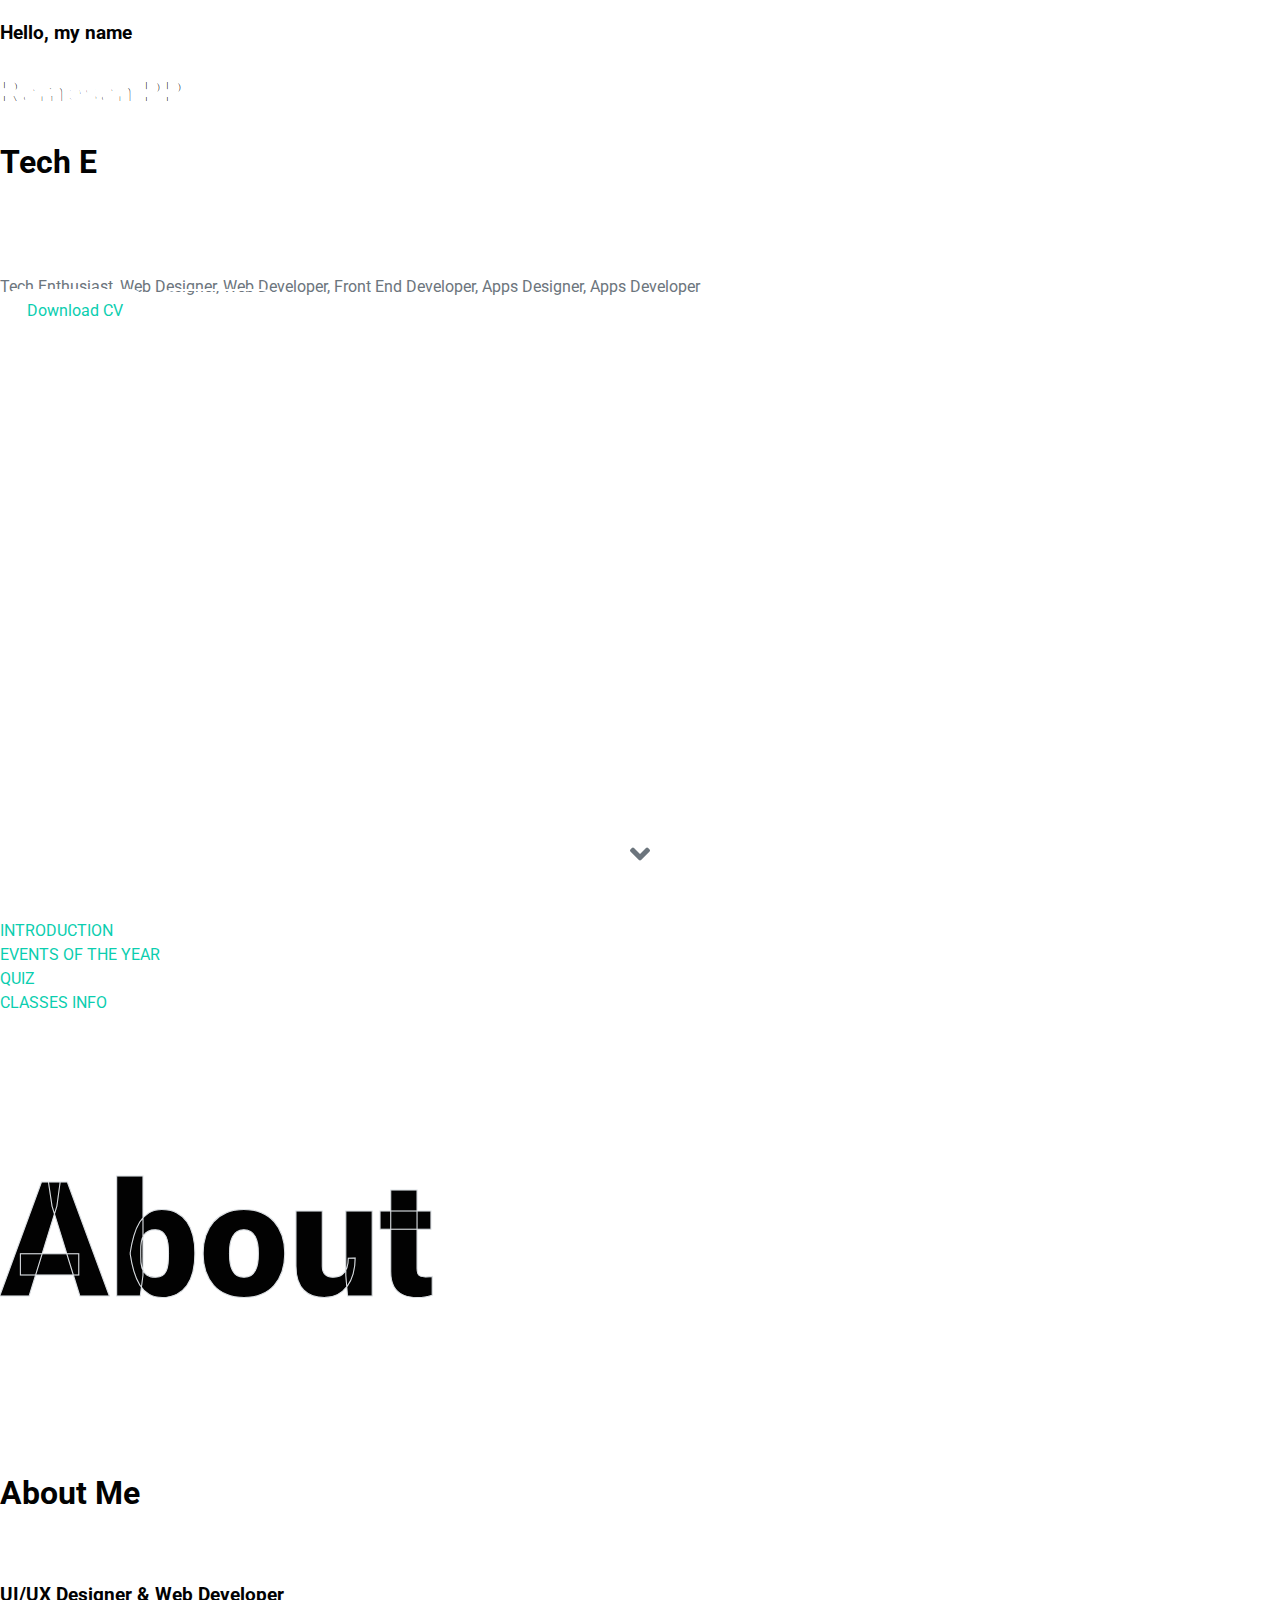
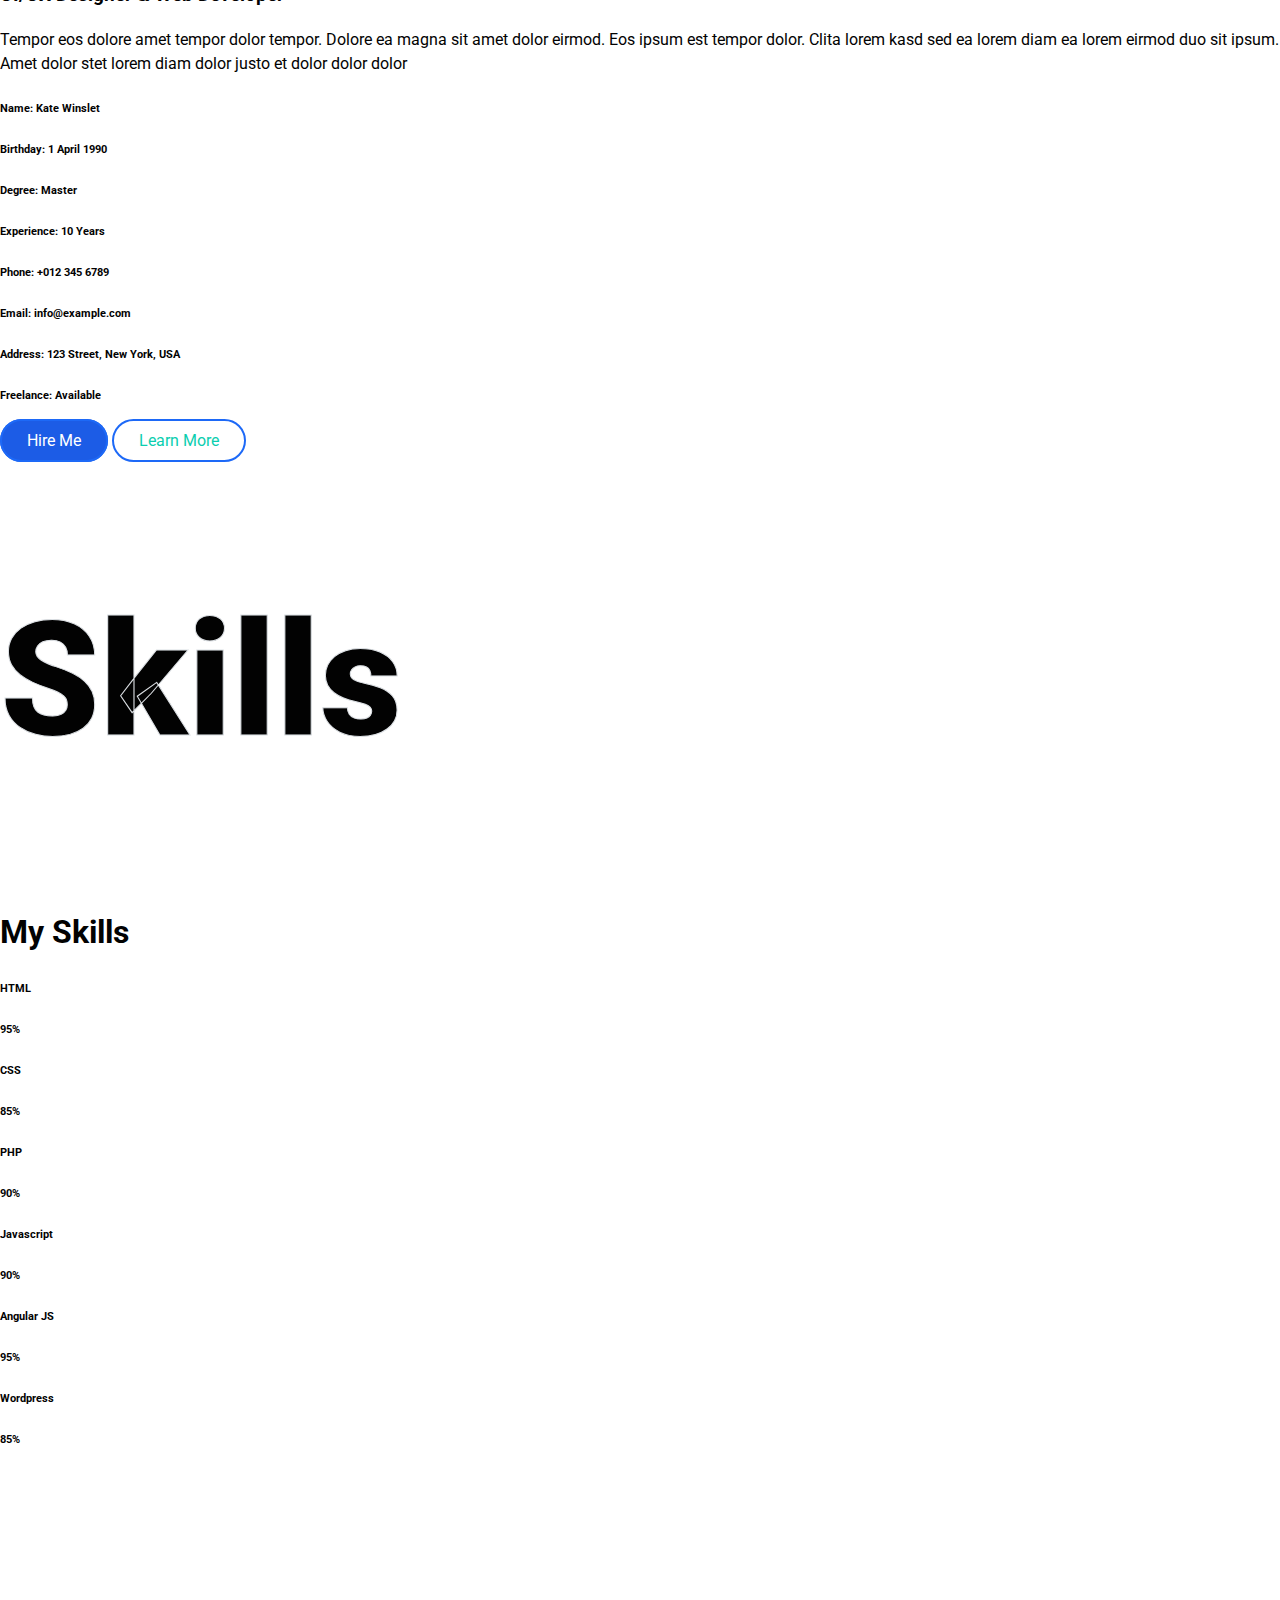
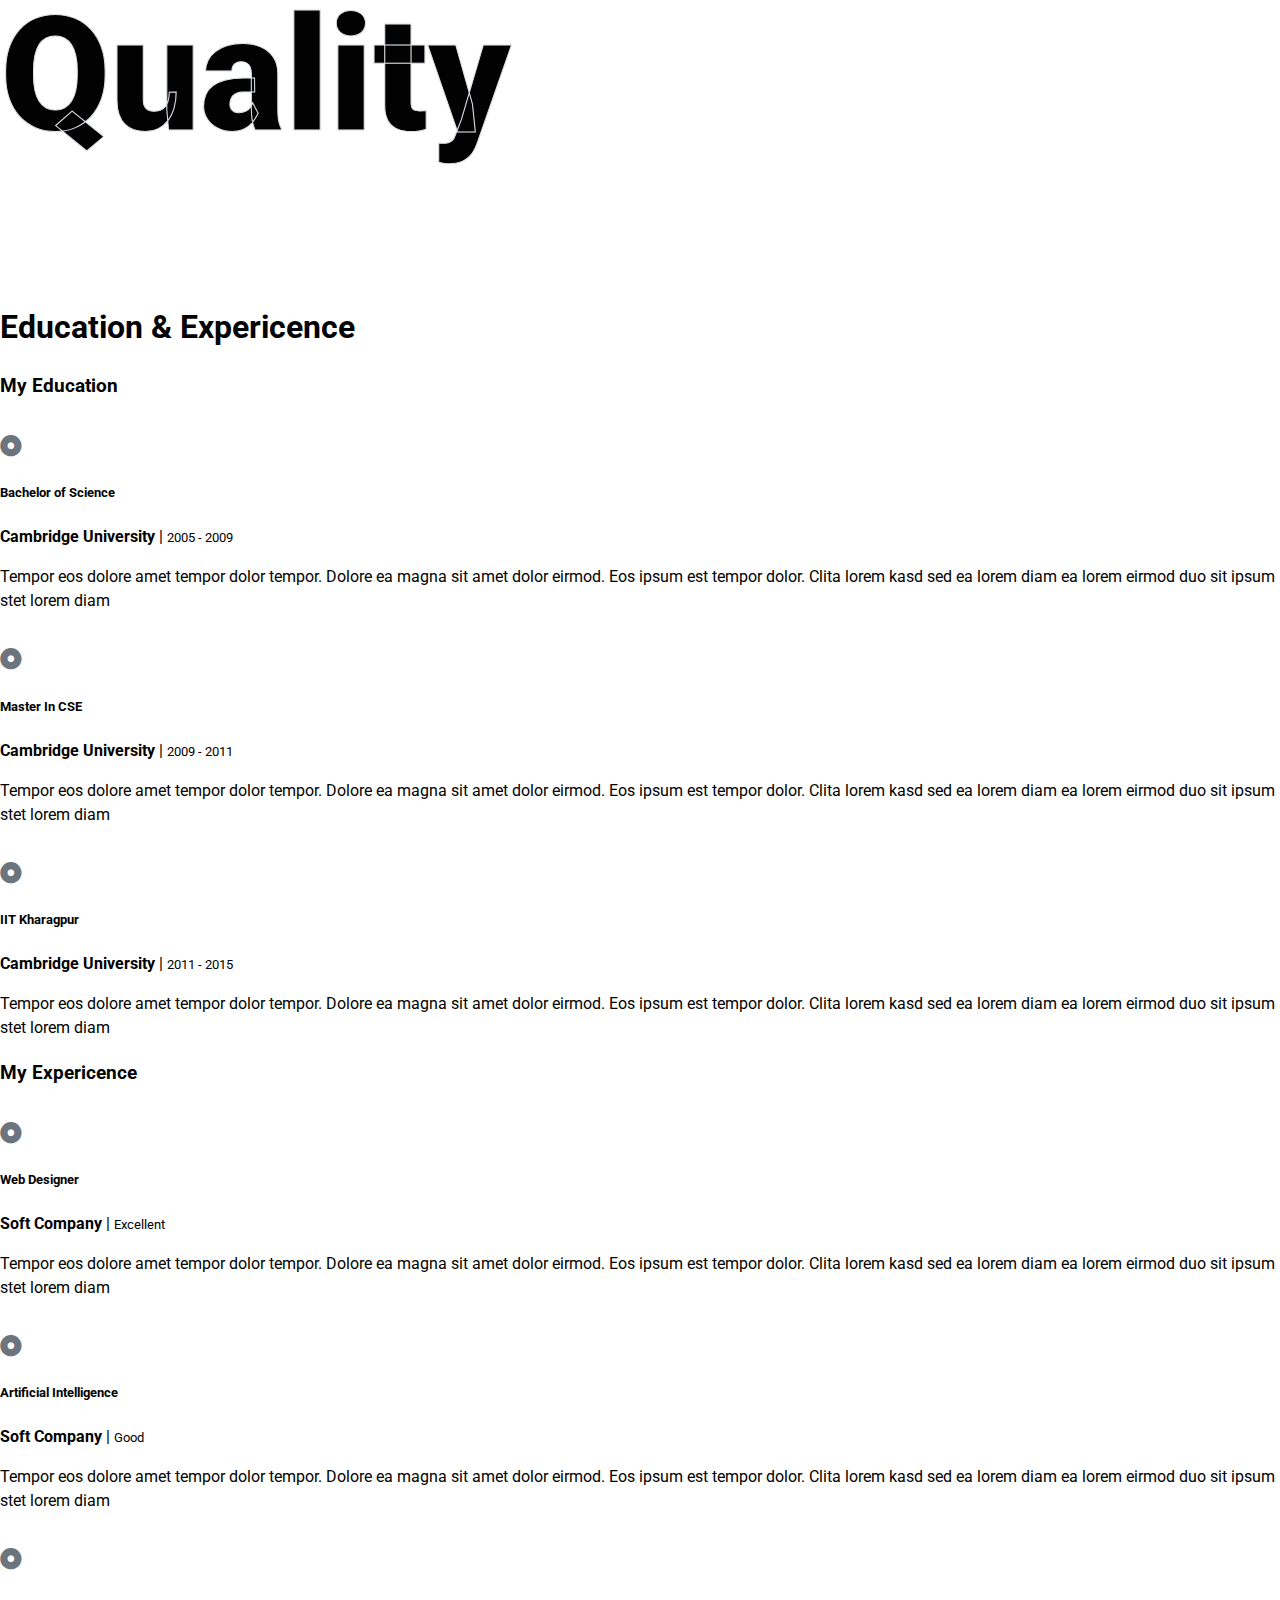
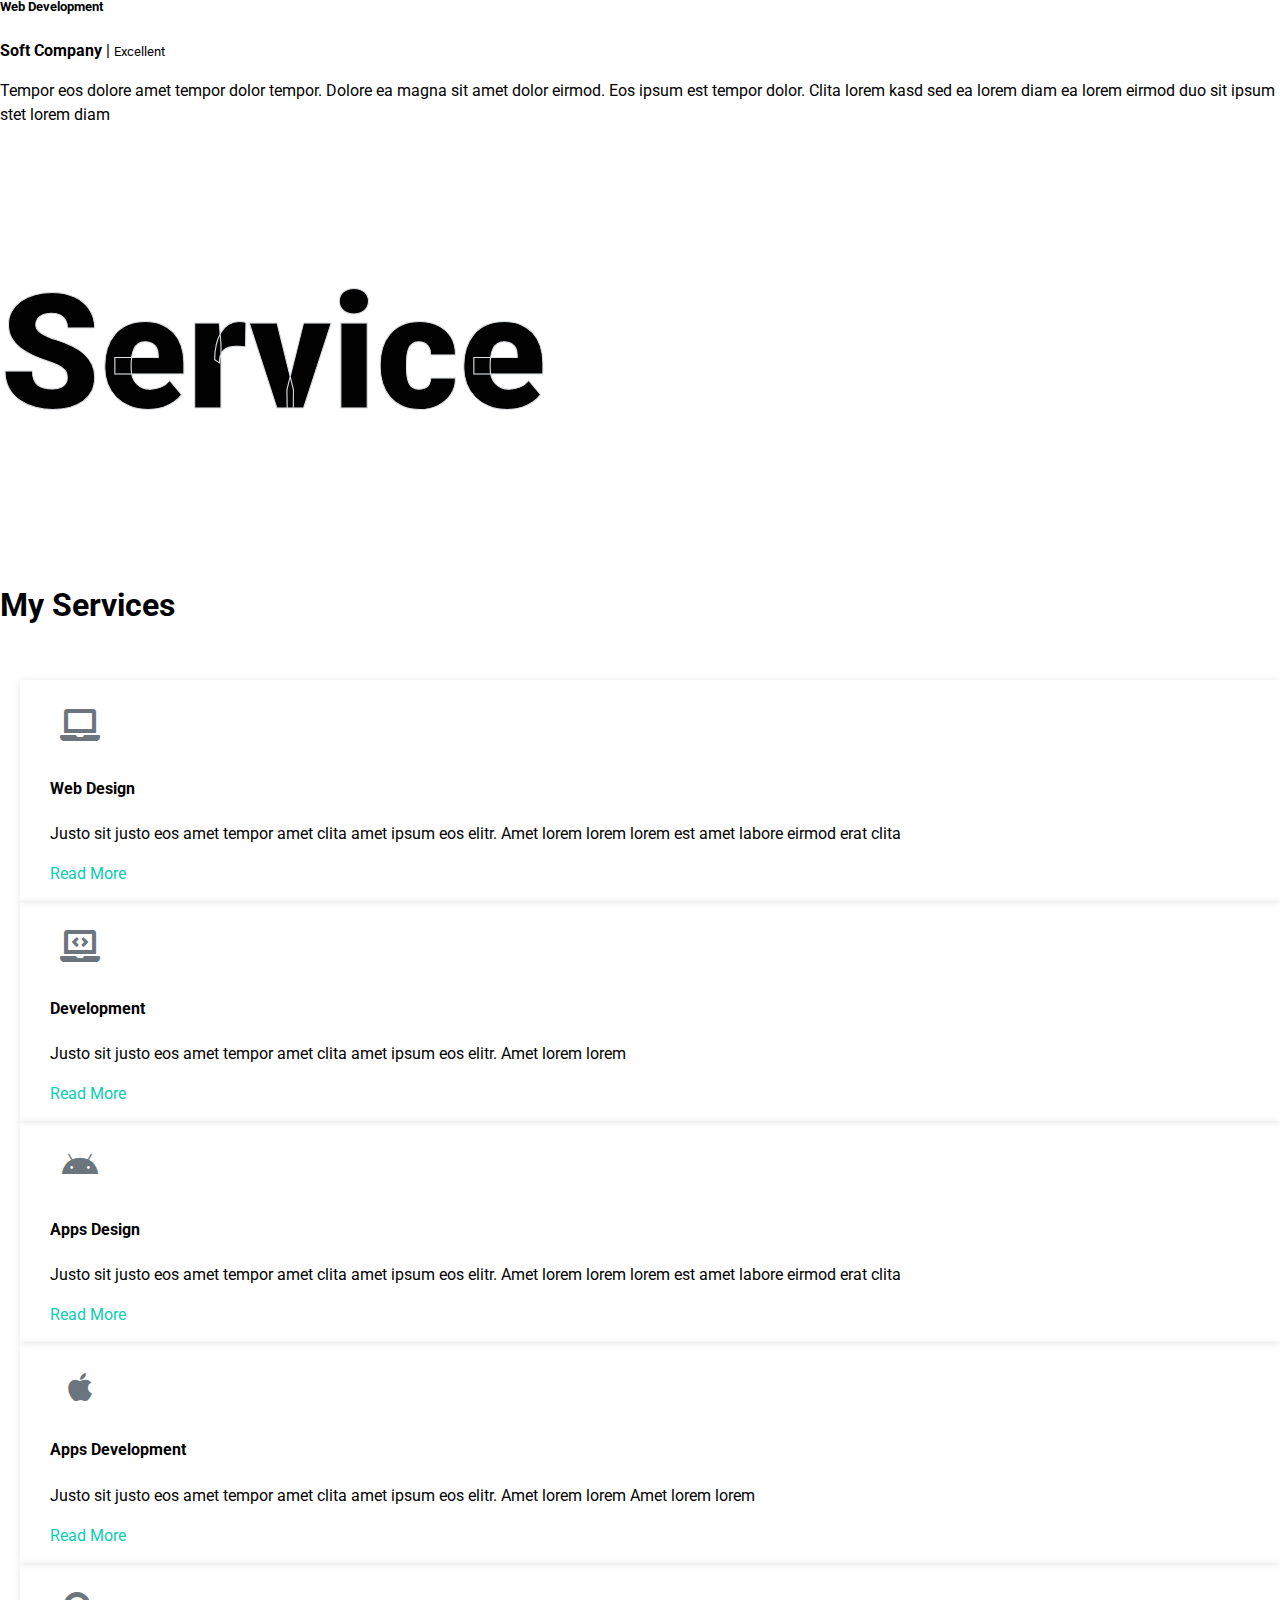
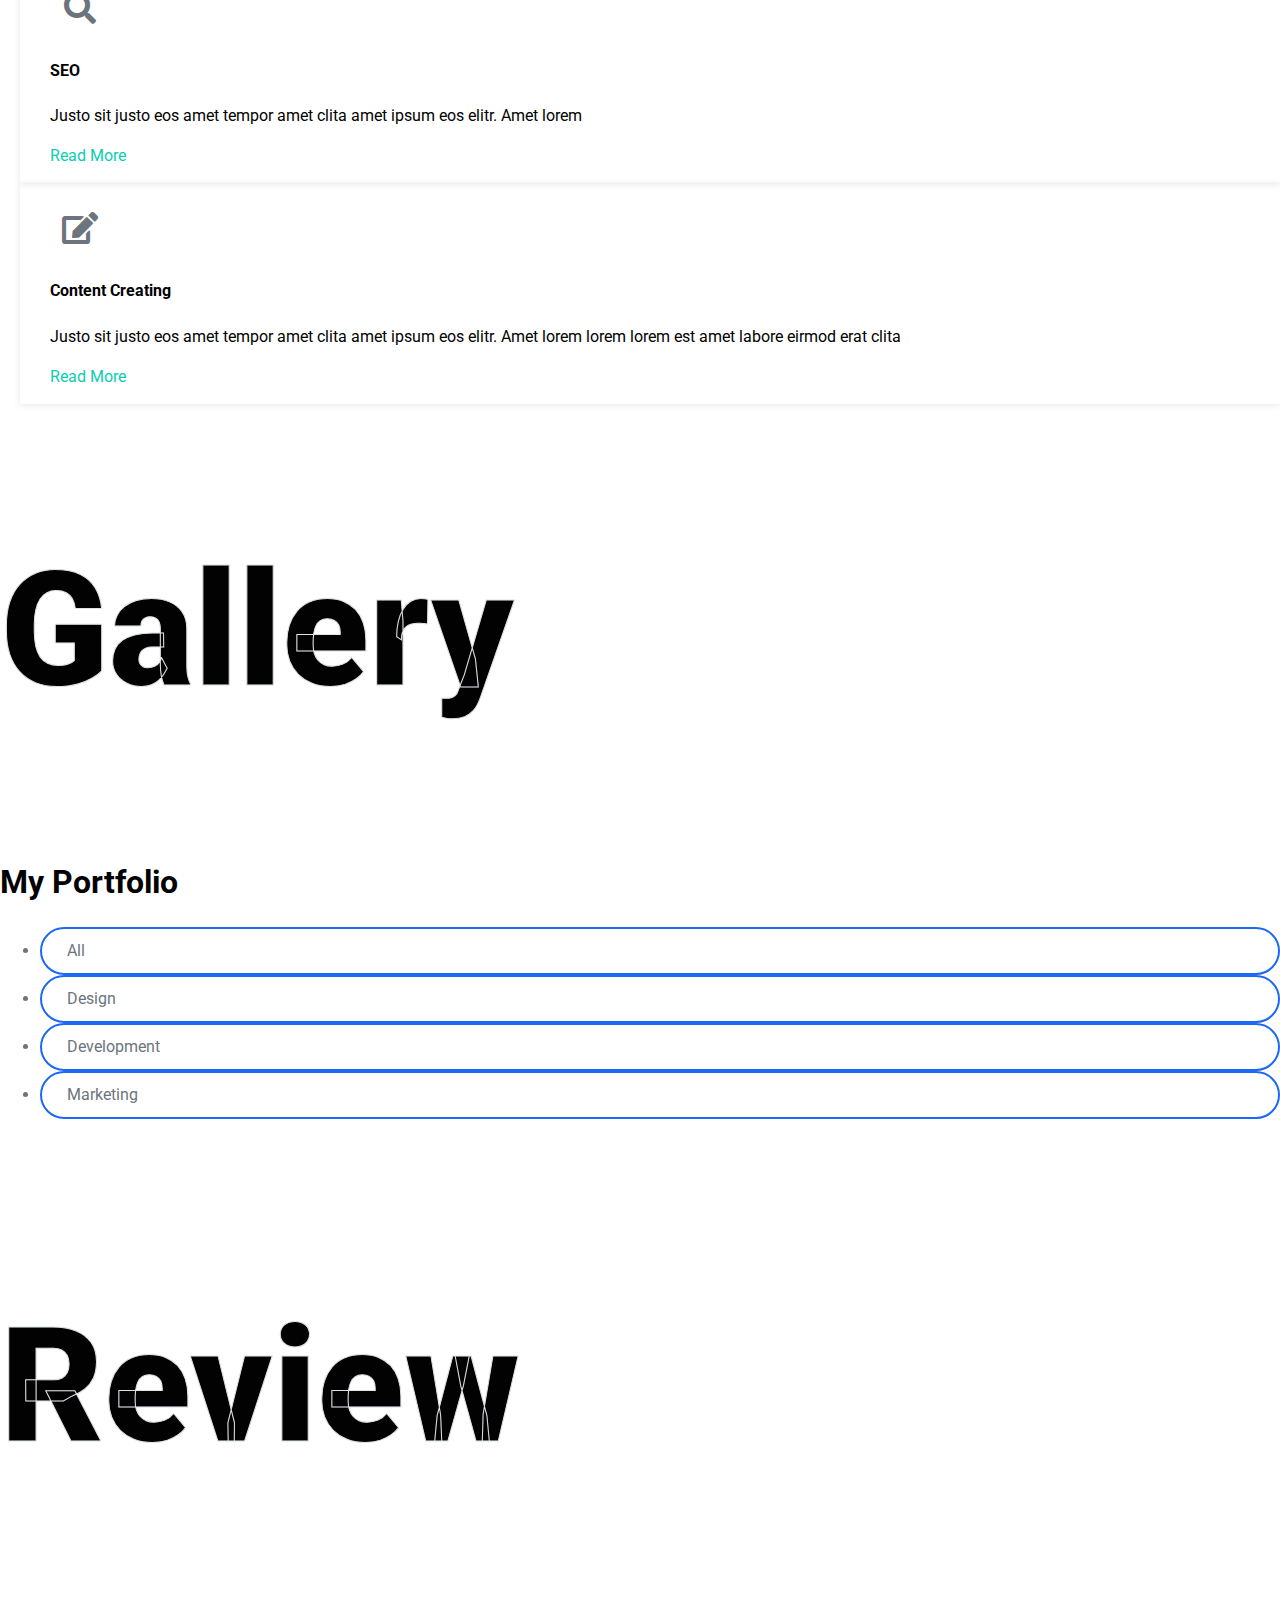
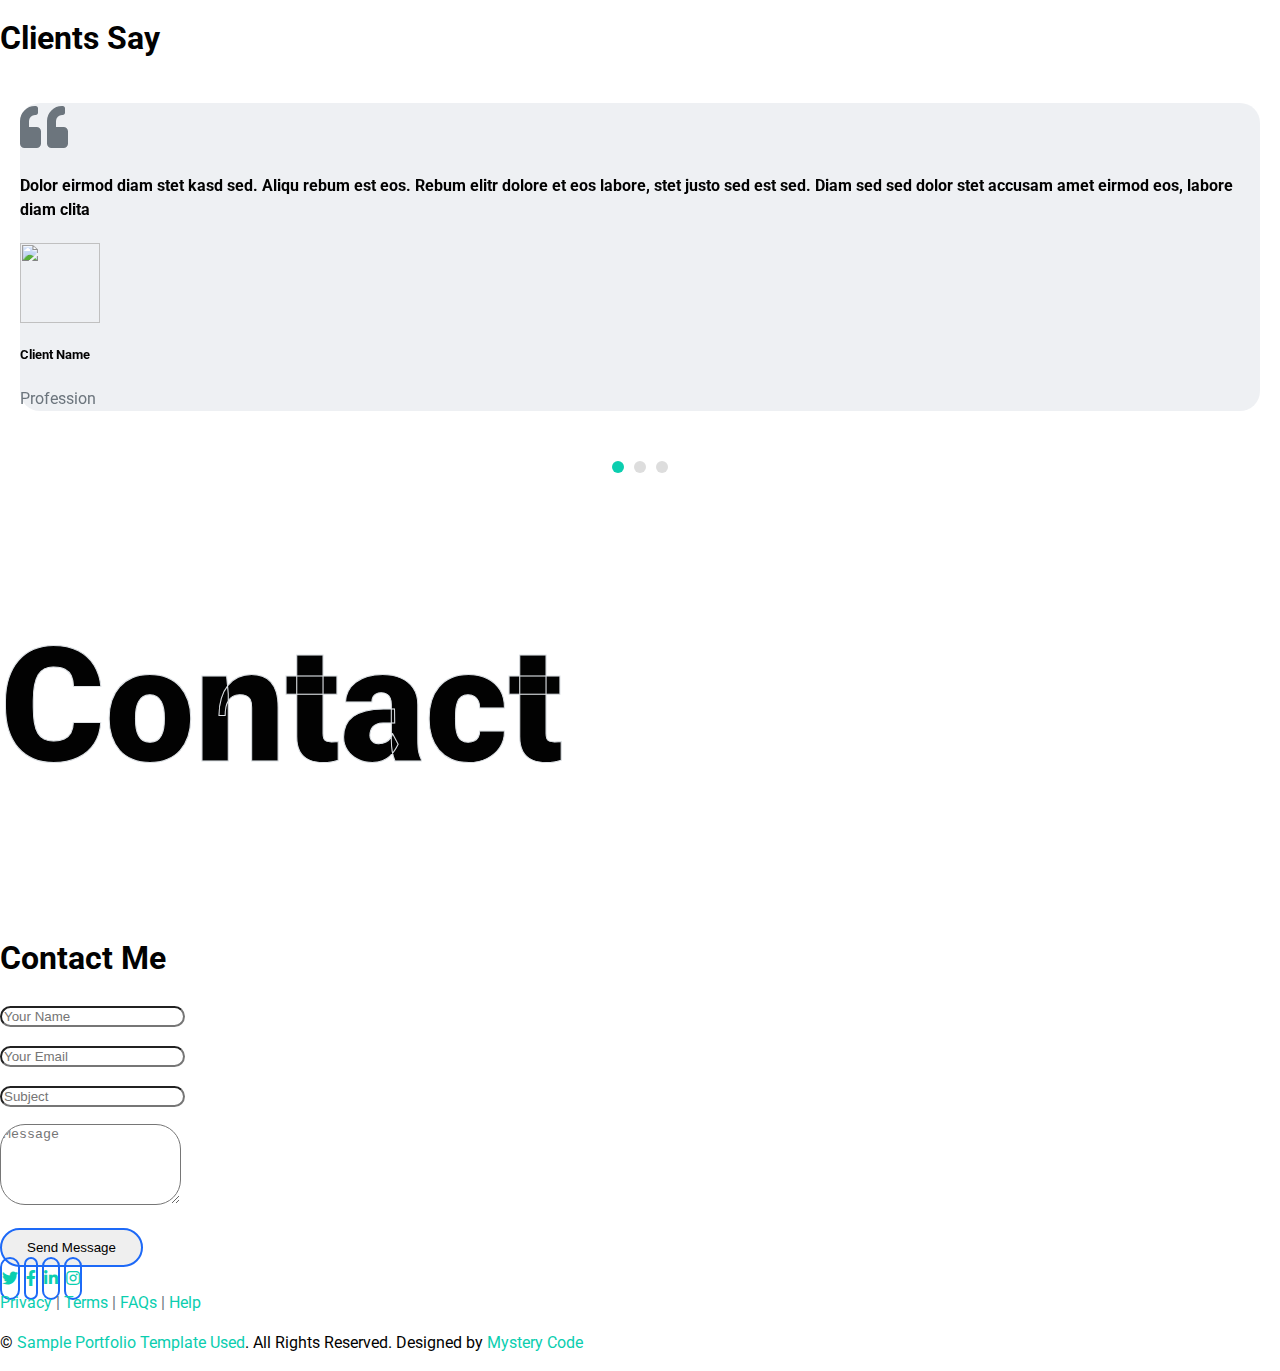
==== commit bbb7d4bc: "Update index.html" ====
--- a/index.html
+++ b/index.html
@@ -71,7 +71,7 @@
                     </div>
                 </div>
                 <div class="col-lg-6 px-8 pl-lg-0 pb-5 pb-lg-4 about-img">
-                    <img class="img-fluid w-100 rounded-circle shadow-sm" src="img/profile.png" alt="">
+                    <img class="img-fluid w-100 rounded-circle shadow-sm" src="https://www.freevector.com/uploads/vector/preview/29373/Boy_with_glasses_vector_1.jpg" alt="">
                 </div>
             </div>
         </div>
@@ -548,4 +548,4 @@
     <script src="js/main.js"></script>
 </body>
 
-</html>+</html>
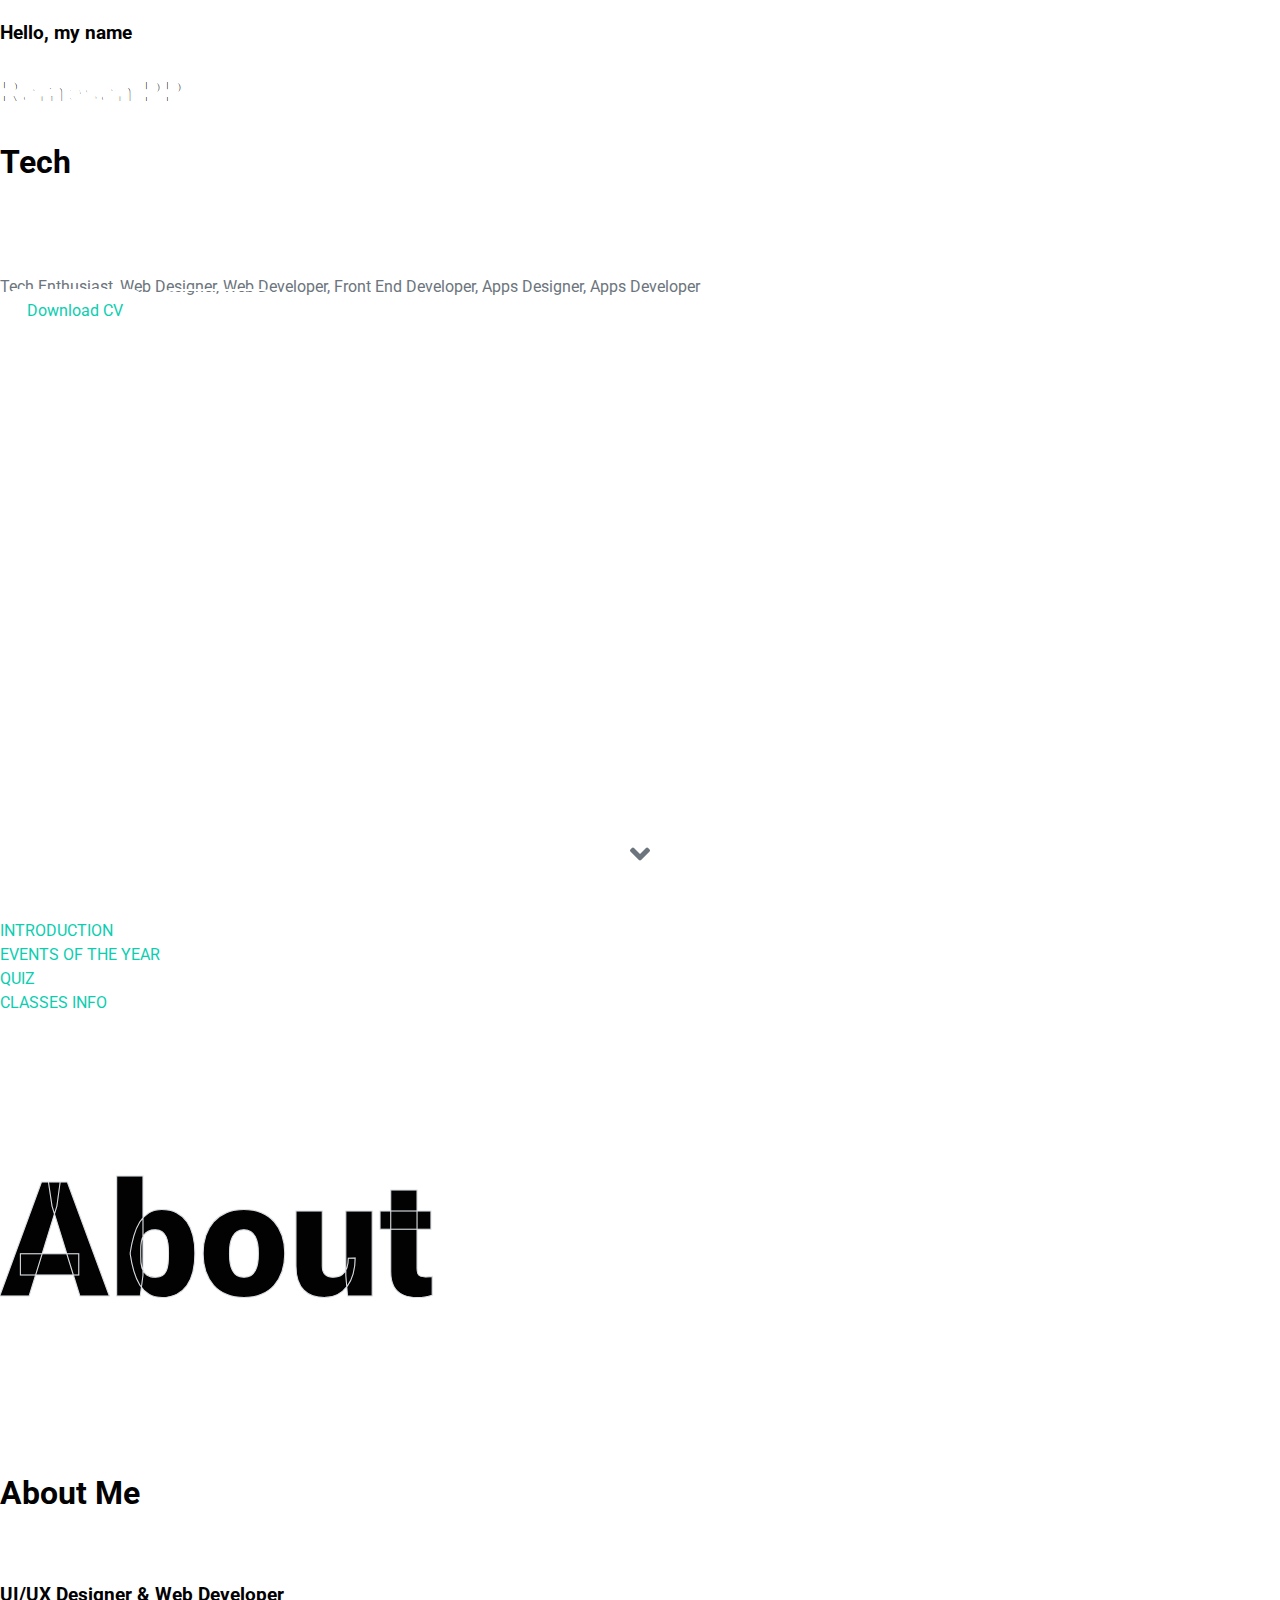
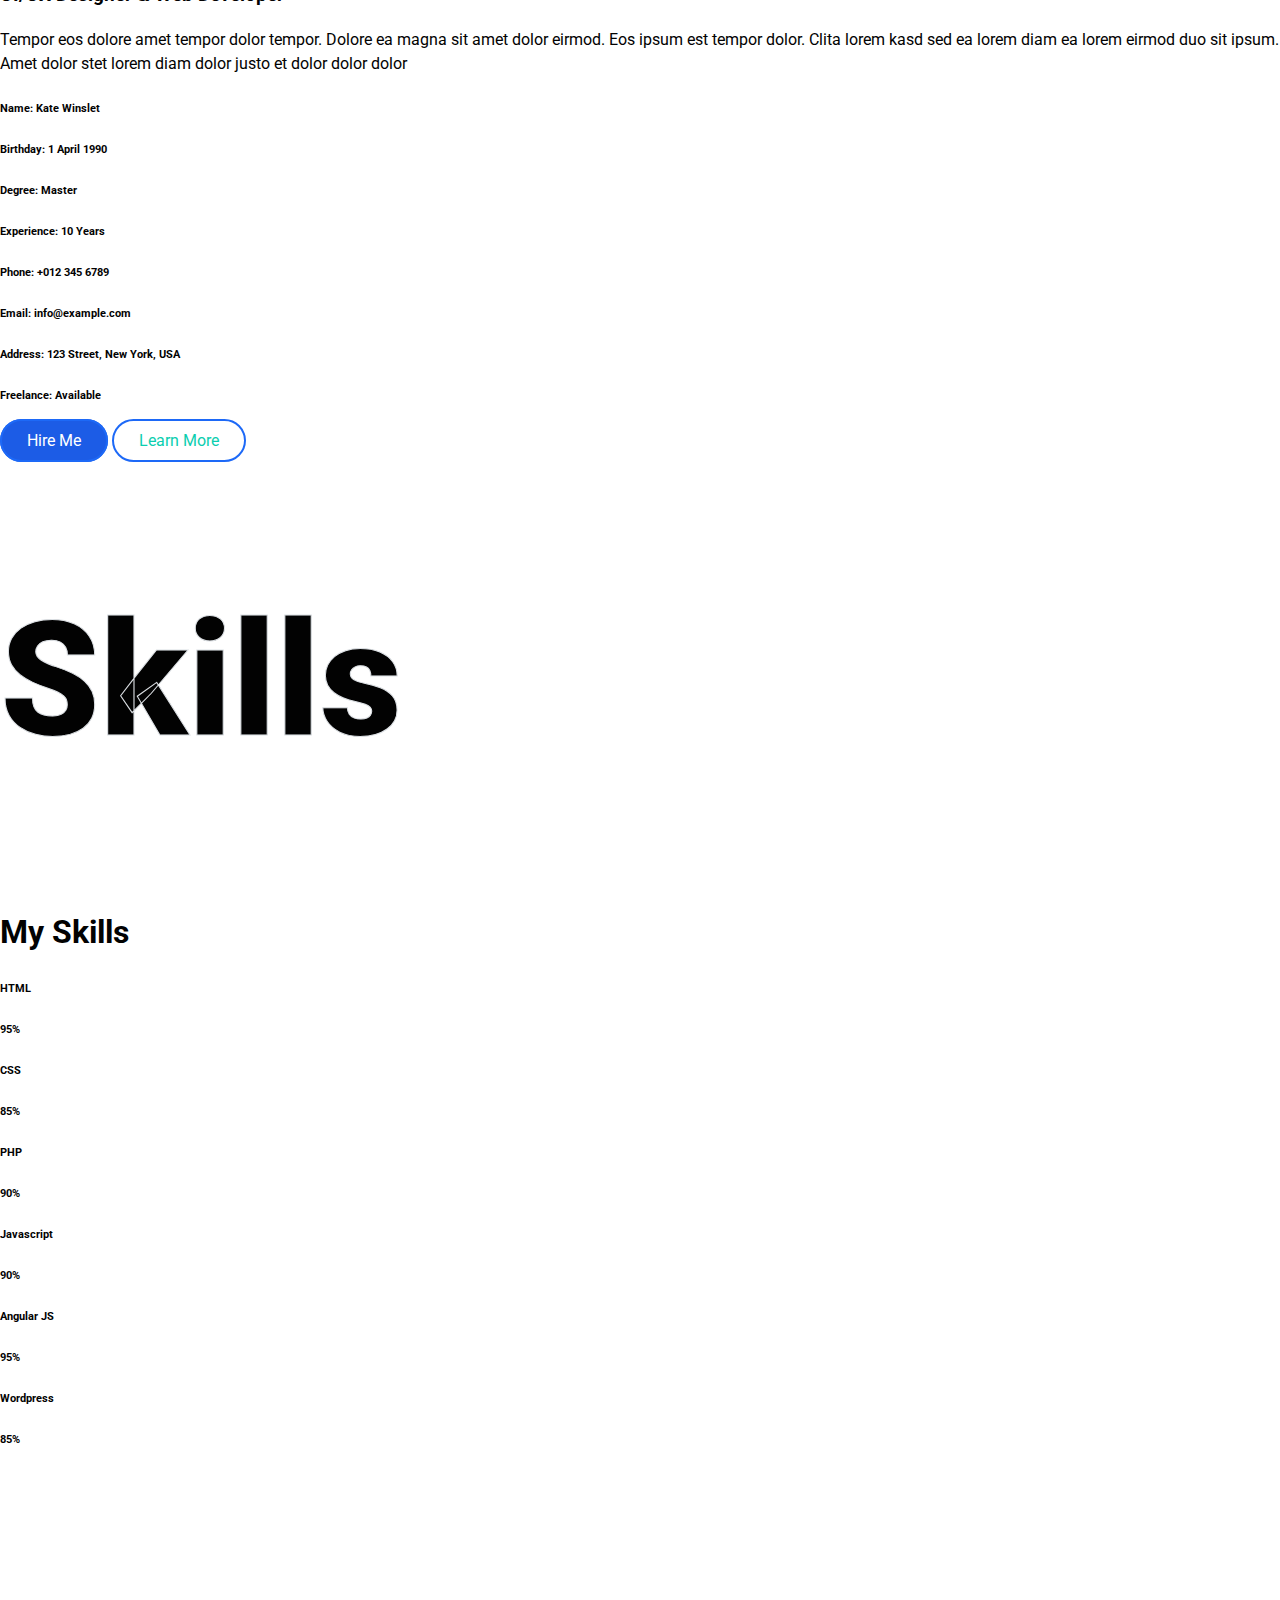
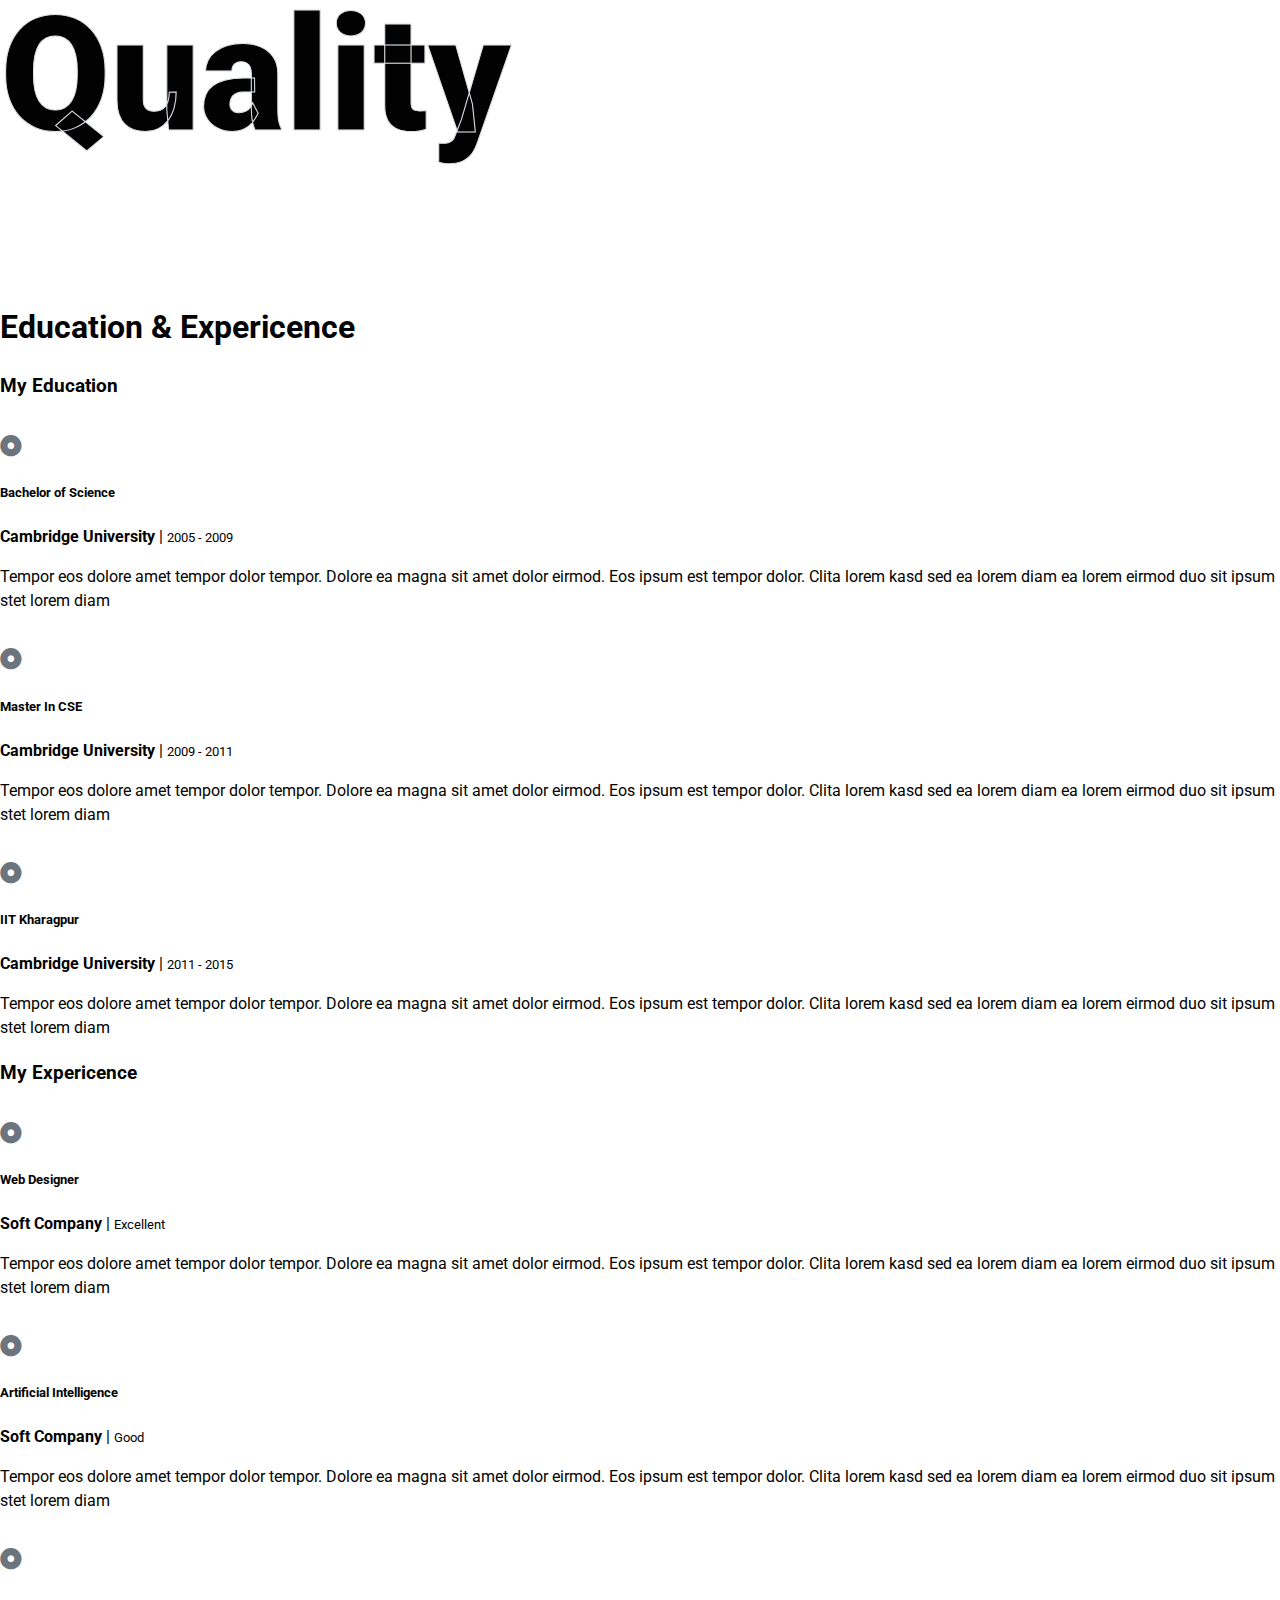
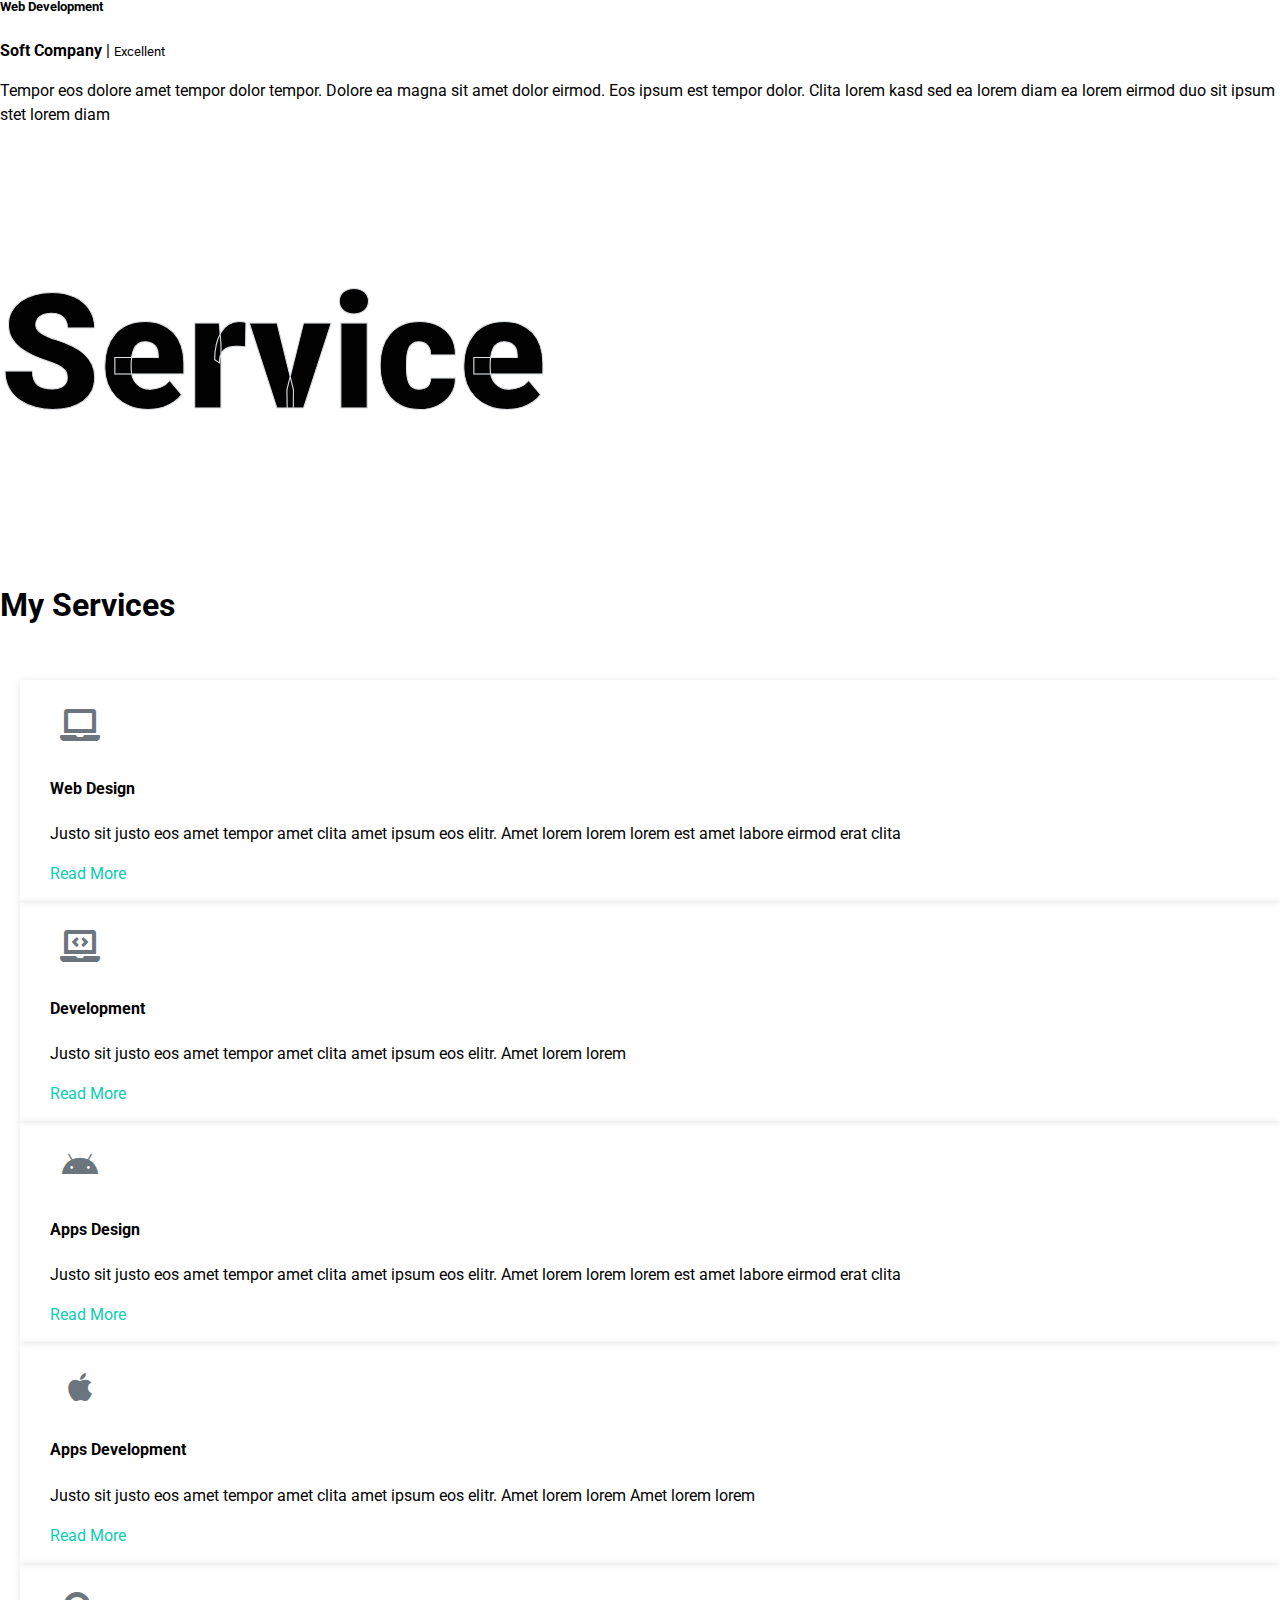
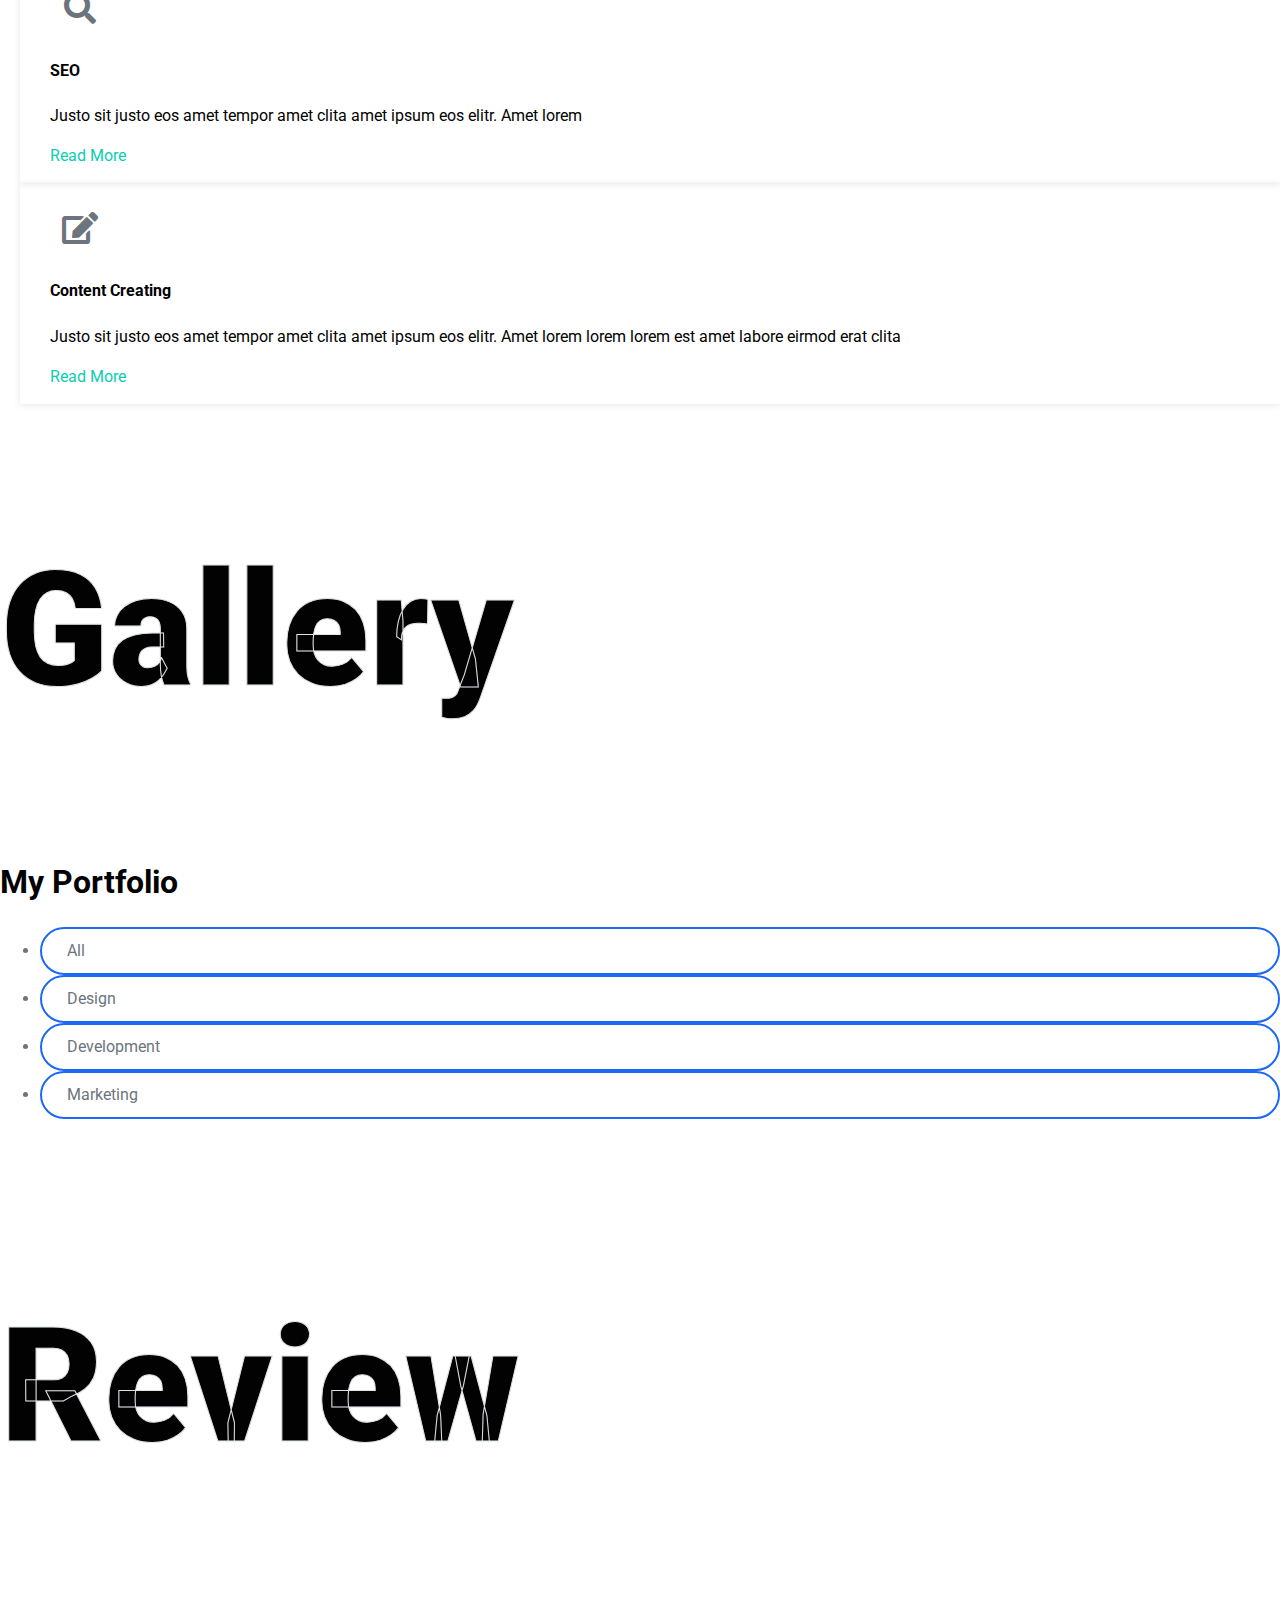
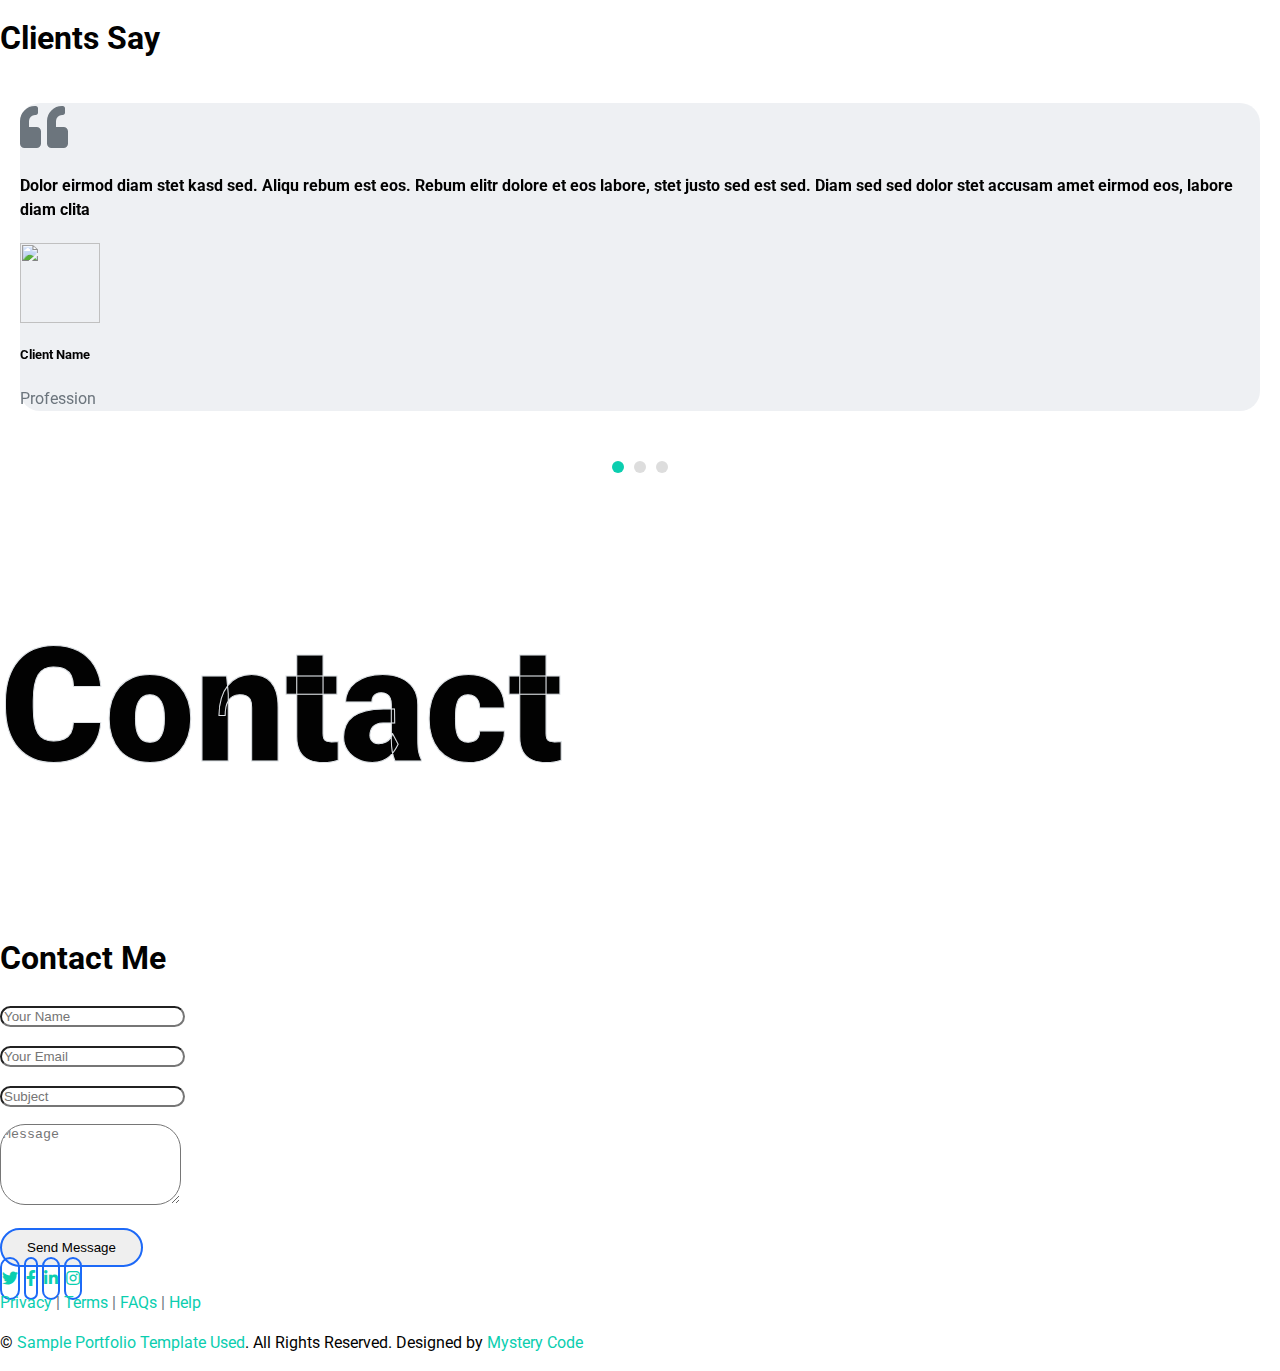
==== commit 8de90be4: "Update index.html" ====
--- a/index.html
+++ b/index.html
@@ -71,7 +71,7 @@
                     </div>
                 </div>
                 <div class="col-lg-6 px-8 pl-lg-0 pb-5 pb-lg-4 about-img">
-                    <img class="img-fluid w-100 rounded-circle shadow-sm" src="https://www.freevector.com/uploads/vector/preview/29373/Boy_with_glasses_vector_1.jpg" alt="">
+                    <img class="img-fluid w-100 rounded-circle shadow-sm" src="https://www.framesbuy.com/trends/wp-content/uploads/2021/10/dexter.png" alt="">
                 </div>
             </div>
         </div>
